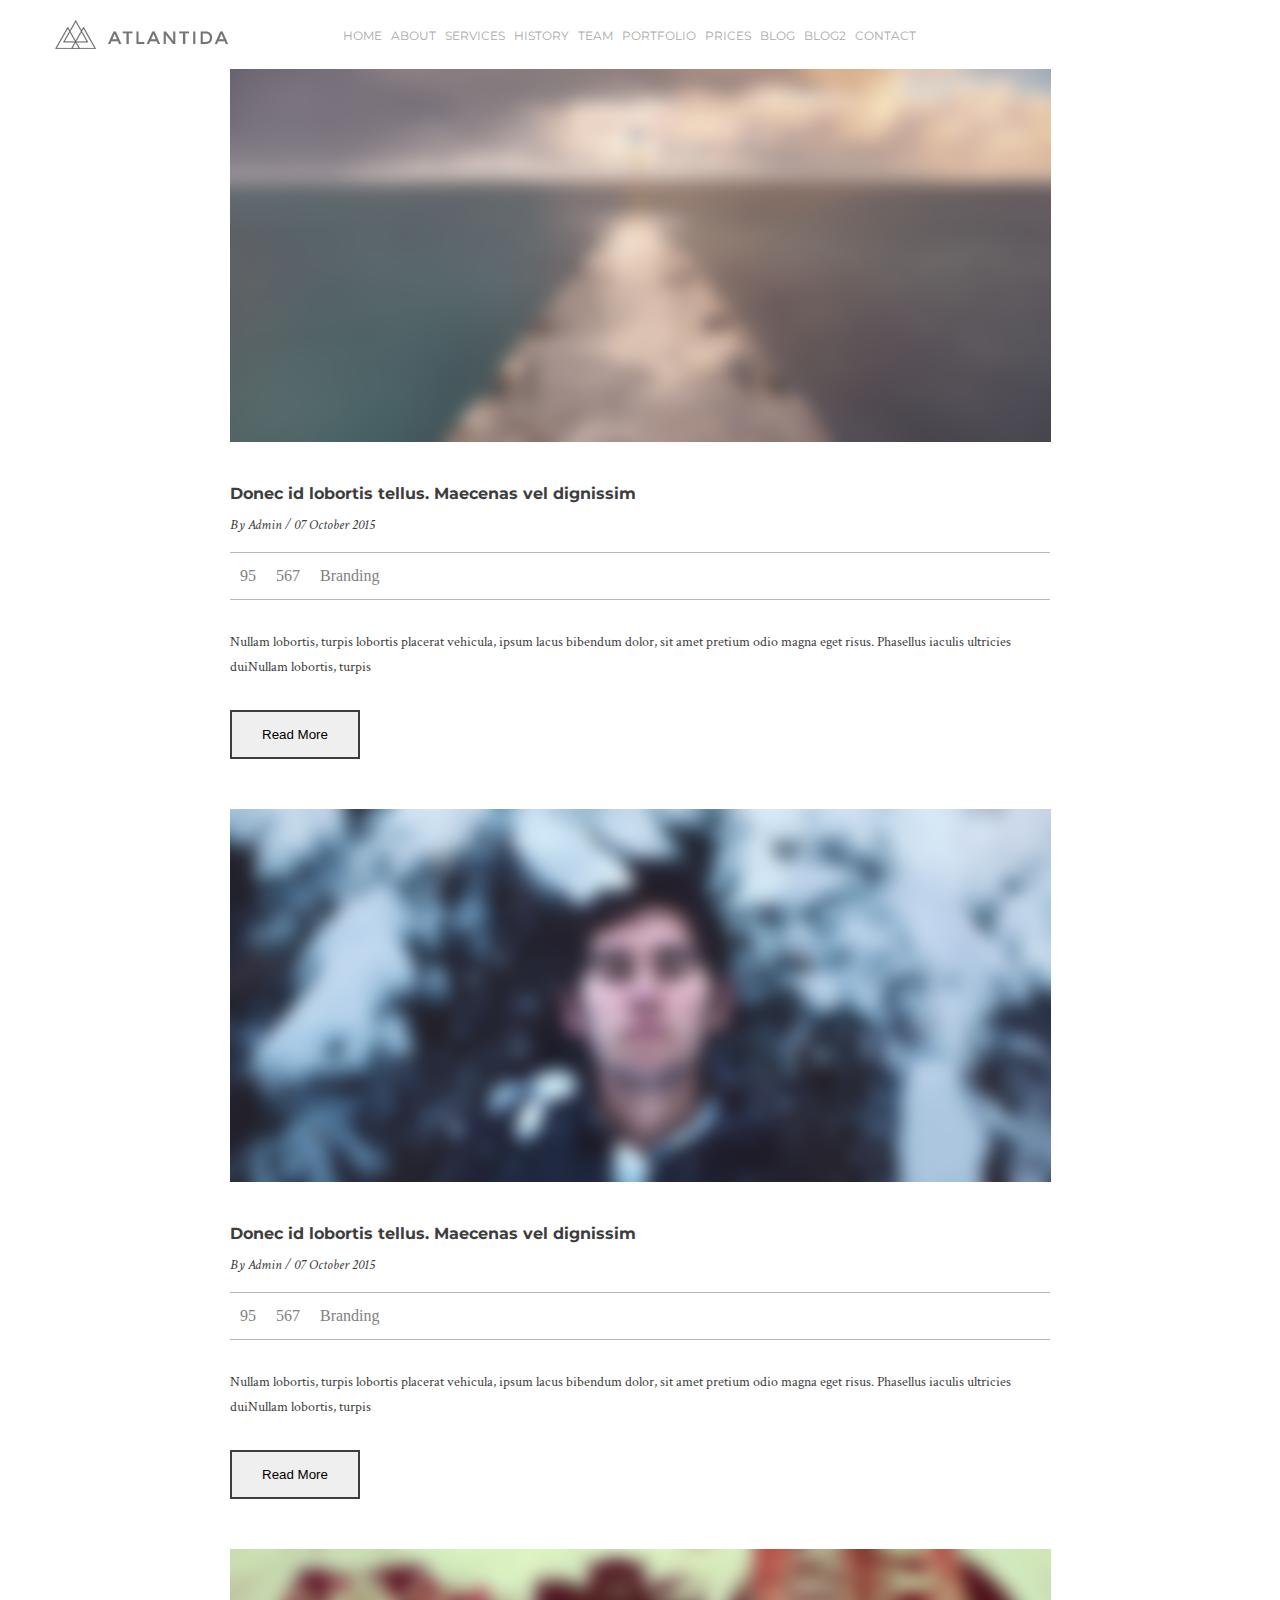
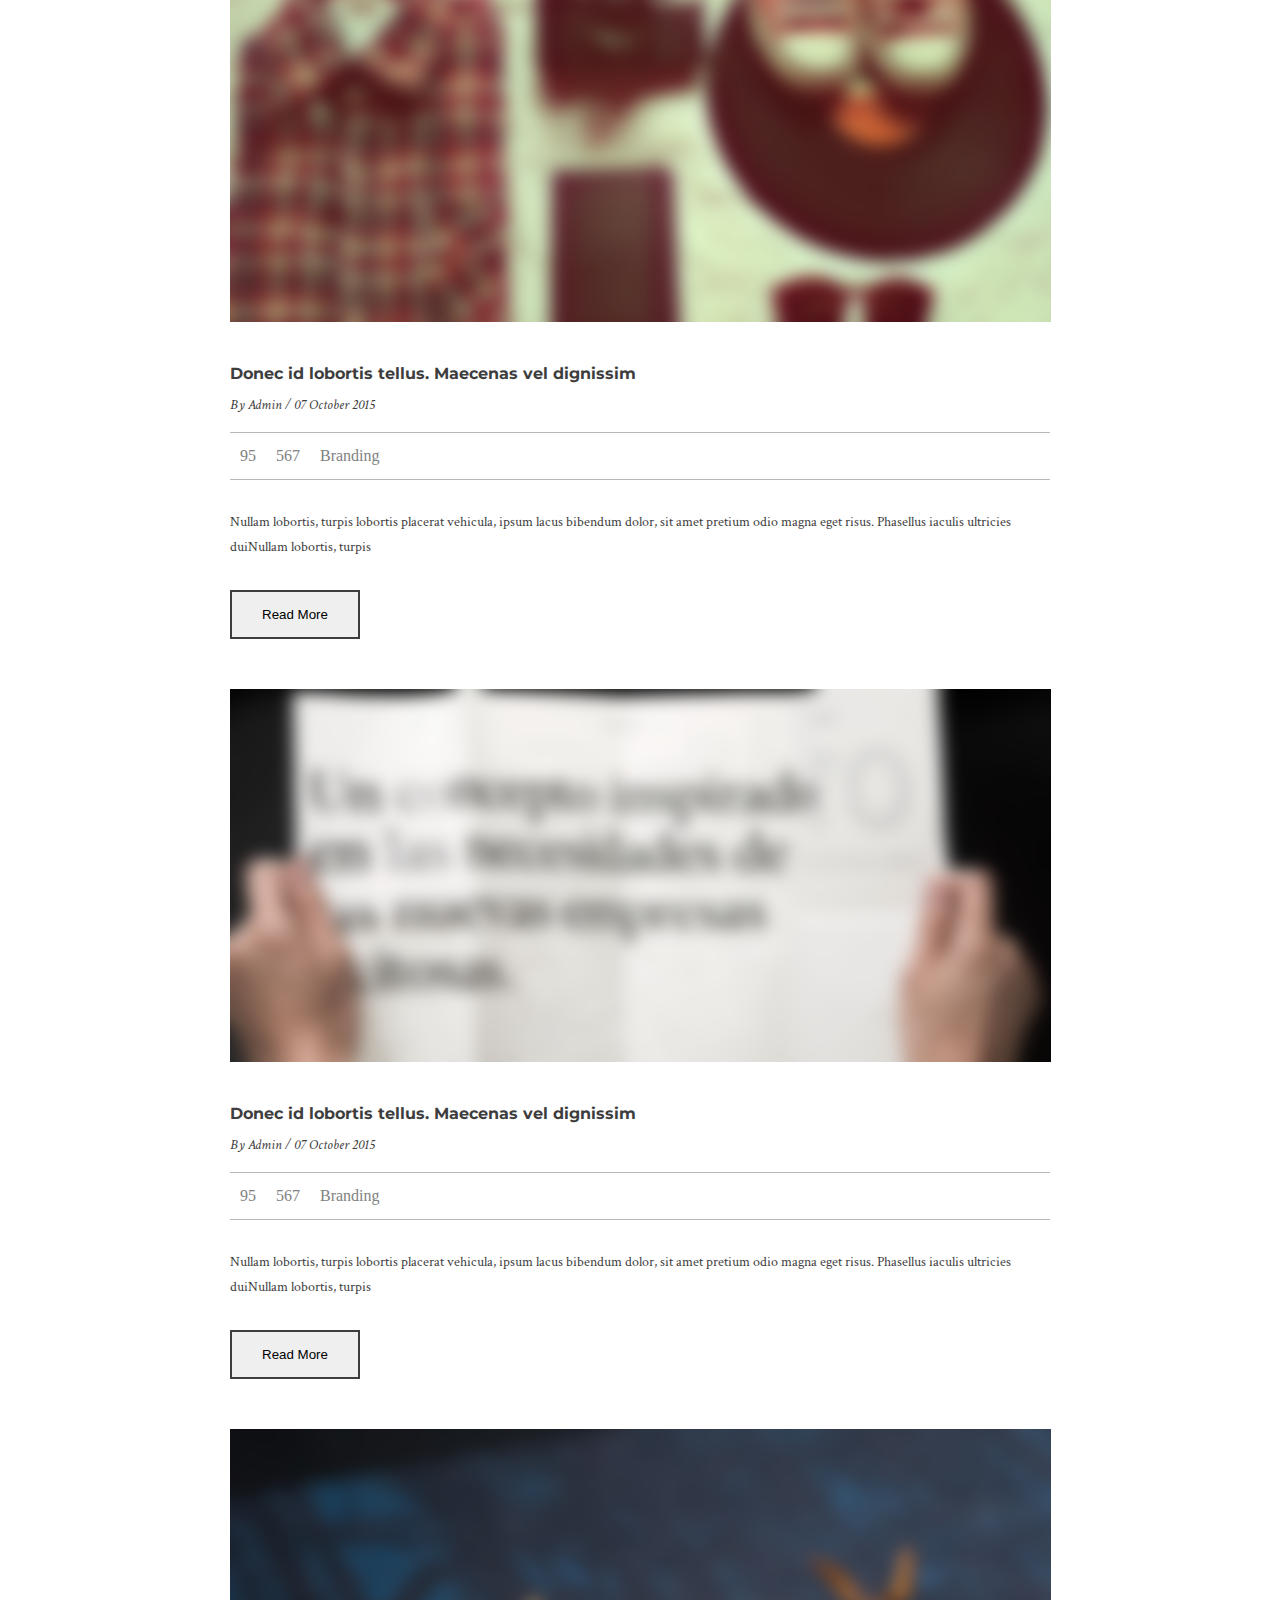
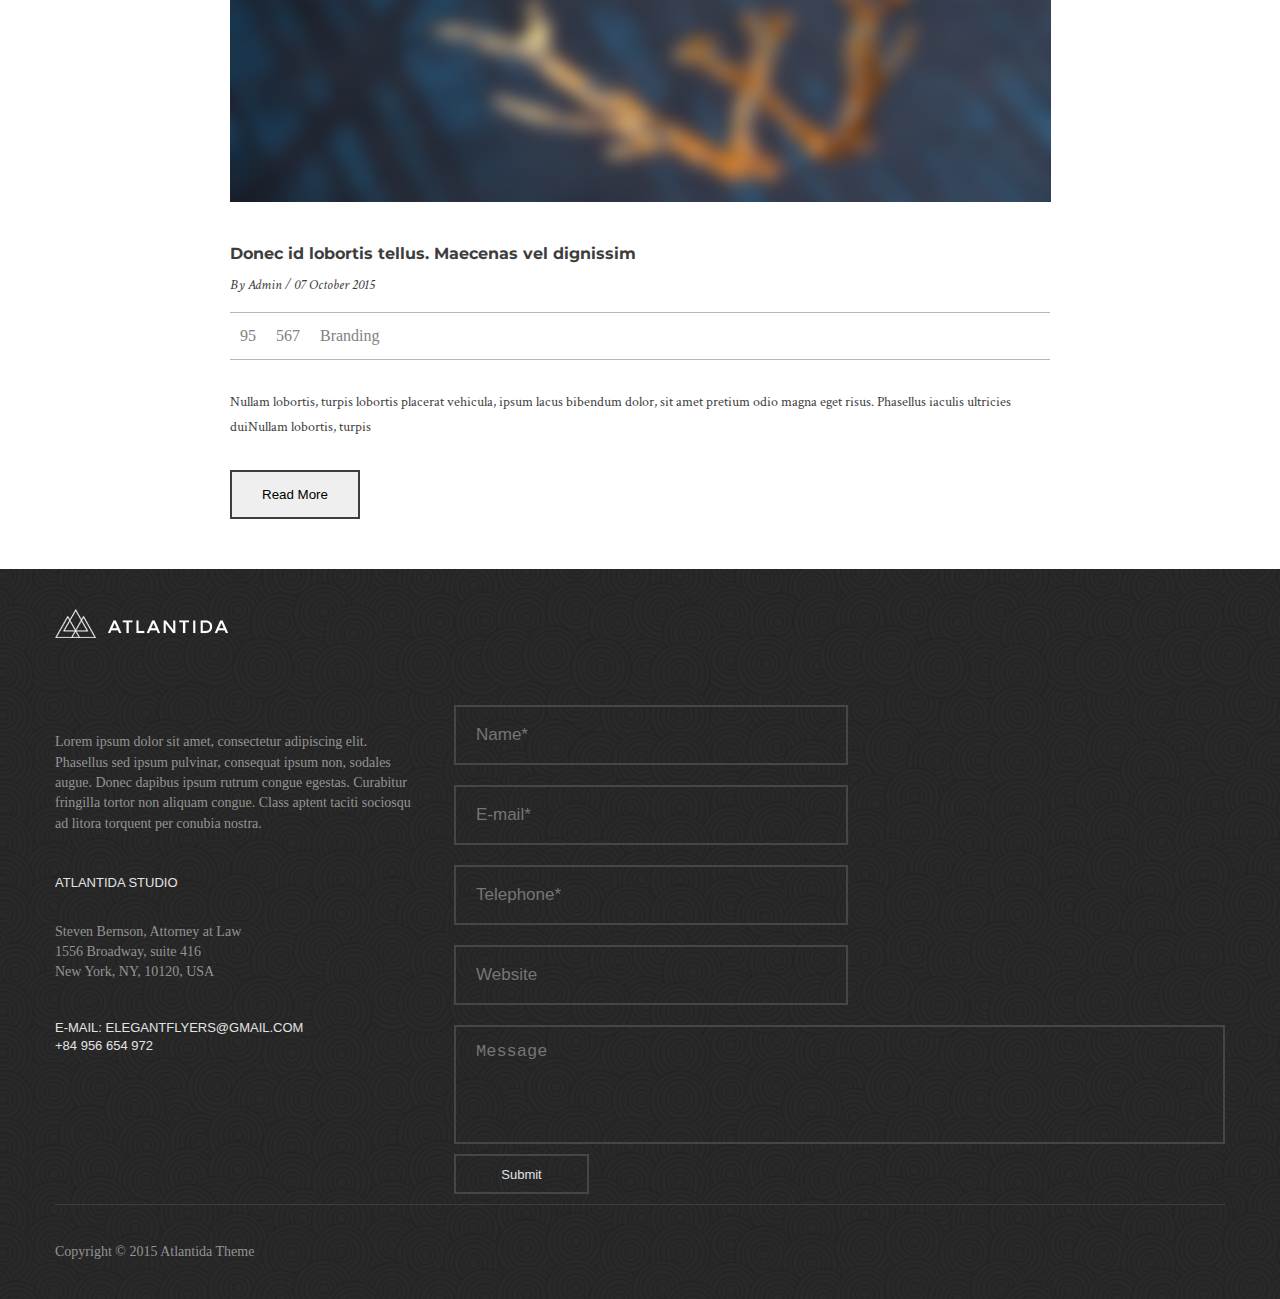
==== app/blog-with-sidebar.html @ 7fb784d9 "blog2 and blog3" ====
<!doctype html>
<html lang="en">
<head>
    <meta charset="UTF-8">
    <meta name="viewport"
          content="width=device-width, user-scalable=no, initial-scale=1.0, maximum-scale=1.0, minimum-scale=1.0">
    <meta http-equiv="X-UA-Compatible" content="ie=edge">
    <title>Blog With Sidebar</title>
    <link rel="stylesheet" href="https://use.fontawesome.com/releases/v5.6.1/css/all.css"
          integrity="sha384-gfdkjb5BdAXd+lj+gudLWI+BXq4IuLW5IT+brZEZsLFm++aCMlF1V92rMkPaX4PP" crossorigin="anonymous">
    <link href="https://fonts.googleapis.com/css?family=Montserrat:400,400i,700,700i" rel="stylesheet">
    <link href="https://fonts.googleapis.com/css?family=Charm:400,700" rel="stylesheet">
    <link href="https://fonts.googleapis.com/css?family=Crimson+Text:400,400i" rel="stylesheet">
    <link rel="stylesheet" href="css/reset.css">
    <link rel="stylesheet" href="css/style.css">
</head>
<body>

<header class="header" id="home">
    <div class="container">
        <div class="header__position">
            <img src="img/header/logo.png" alt="logo">
            <nav>
                <div class="navigation" id="myTopnav">
                    <a class="navigation-element" href="index.html#home">Home</a>
                    <a class="navigation-element" href="index.html#about">About</a>
                    <a class="navigation-element" href="index.html#services">SERVICES</a>
                    <a class="navigation-element" href="index.html#history">History</a>
                    <a class="navigation-element" href="index.html#team">Team</a>
                    <a class="navigation-element" href="index.html#portfolio">Portfolio</a>
                    <a class="navigation-element" href="index.html#prices">Prices</a>
                    <a class="navigation-element" href="blog.html">Blog</a>
                    <a class="navigation-element" href="blog-with-sidebar.html">Blog2</a>
                    <a class="navigation-element" href="index.html#contact">Contact</a>
                    <a href="#" id="menu" class="icon">&#9776;</a>
                </div>
            </nav>
            <a href="https://www.facebook.com/" class="header-icons fab fa-facebook"></a>
            <a href="https://twitter.com/?lang=uk" class="header-icons fab fa-twitter"></a>
            <a href="https://www.behance.net/" class="header-icons fab fa-behance"></a>
        </div>
    </div>
</header>

<main>
    <div class="container_for_blog-with-sidebar">
        <div class="posts_for_blog-with-sidebar">
            <div class="post__item__for__blog-with-sidebar">
                <img src="img/blogWithSidebar/Image1.png" alt="">
                <h3 class="posts__h3">
                    Donec id lobortis tellus.
                    Maecenas vel dignissim
                </h3>
                <p class="posts__date">
                    By Admin / 07 October 2015
                </p>
                <ul class="blog__post__active">
                    <li class="group__for__color">
                        <i class="icons__color far fa-comment-dots"></i>
                        <i class="post__number">95</i>
                    </li>
                    <li class="group__for__color">
                        <i class=" fa fa-eye"></i>
                        <i class="post__number">567</i>
                    </li>
                    <li class="group__for__color">
                        <i class="fa fa-briefcase"></i>
                        <i class="post__number">Branding</i>
                    </li>
                </ul>
                <p class="blog__paragraph">
                    Nullam lobortis, turpis lobortis placerat vehicula, ipsum lacus bibendum dolor, sit amet pretium
                    odio
                    magna eget risus. Phasellus iaculis ultricies duiNullam lobortis, turpis
                </p>
                <button class="blog__button">
                    Read More
                </button>
            </div>


            <div class="post__item__for__blog-with-sidebar">
                <img src="img/blogWithSidebar/Image2.png" alt="">
                <h3 class="posts__h3">
                    Donec id lobortis tellus.
                    Maecenas vel dignissim
                </h3>
                <p class="posts__date">
                    By Admin / 07 October 2015
                </p>
                <ul class="blog__post__active">
                    <li class="group__for__color">
                        <i class="icons__color far fa-comment-dots"></i>
                        <i class="post__number">95</i>
                    </li>
                    <li class="group__for__color">
                        <i class=" fa fa-eye"></i>
                        <i class="post__number">567</i>
                    </li>
                    <li class="group__for__color">
                        <i class="fa fa-briefcase"></i>
                        <i class="post__number">Branding</i>
                    </li>
                </ul>
                <p class="blog__paragraph">
                    Nullam lobortis, turpis lobortis placerat vehicula, ipsum lacus bibendum dolor, sit amet pretium
                    odio
                    magna eget risus. Phasellus iaculis ultricies duiNullam lobortis, turpis
                </p>
                <button class="blog__button">
                    Read More
                </button>
            </div>


            <div class="post__item__for__blog-with-sidebar">
                <img src="img/blogWithSidebar/Image3.png" alt="">
                <h3 class="posts__h3">
                    Donec id lobortis tellus.
                    Maecenas vel dignissim
                </h3>
                <p class="posts__date">
                    By Admin / 07 October 2015
                </p>
                <ul class="blog__post__active">
                    <li class="group__for__color">
                        <i class="icons__color far fa-comment-dots"></i>
                        <i class="post__number">95</i>
                    </li>
                    <li class="group__for__color">
                        <i class=" fa fa-eye"></i>
                        <i class="post__number">567</i>
                    </li>
                    <li class="group__for__color">
                        <i class="fa fa-briefcase"></i>
                        <i class="post__number">Branding</i>
                    </li>
                </ul>
                <p class="blog__paragraph">
                    Nullam lobortis, turpis lobortis placerat vehicula, ipsum lacus bibendum dolor, sit amet pretium
                    odio
                    magna eget risus. Phasellus iaculis ultricies duiNullam lobortis, turpis
                </p>
                <button class="blog__button">
                    Read More
                </button>
            </div>


            <div class="post__item__for__blog-with-sidebar">
                <img src="img/blogWithSidebar/Image4.png" alt="">
                <h3 class="posts__h3">
                    Donec id lobortis tellus.
                    Maecenas vel dignissim
                </h3>
                <p class="posts__date">
                    By Admin / 07 October 2015
                </p>
                <ul class="blog__post__active">
                    <li class="group__for__color">
                        <i class="icons__color far fa-comment-dots"></i>
                        <i class="post__number">95</i>
                    </li>
                    <li class="group__for__color">
                        <i class=" fa fa-eye"></i>
                        <i class="post__number">567</i>
                    </li>
                    <li class="group__for__color">
                        <i class="fa fa-briefcase"></i>
                        <i class="post__number">Branding</i>
                    </li>
                </ul>
                <p class="blog__paragraph">
                    Nullam lobortis, turpis lobortis placerat vehicula, ipsum lacus bibendum dolor, sit amet pretium
                    odio
                    magna eget risus. Phasellus iaculis ultricies duiNullam lobortis, turpis
                </p>
                <button class="blog__button">
                    Read More
                </button>
            </div>


            <div class="post__item__for__blog-with-sidebar">
                <img src="img/blogWithSidebar/Image5.png" alt="">
                <h3 class="posts__h3">
                    Donec id lobortis tellus.
                    Maecenas vel dignissim
                </h3>
                <p class="posts__date">
                    By Admin / 07 October 2015
                </p>
                <ul class="blog__post__active">
                    <li class="group__for__color">
                        <i class="icons__color far fa-comment-dots"></i>
                        <i class="post__number">95</i>
                    </li>
                    <li class="group__for__color">
                        <i class=" fa fa-eye"></i>
                        <i class="post__number">567</i>
                    </li>
                    <li class="group__for__color">
                        <i class="fa fa-briefcase"></i>
                        <i class="post__number">Branding</i>
                    </li>
                </ul>
                <p class="blog__paragraph">
                    Nullam lobortis, turpis lobortis placerat vehicula, ipsum lacus bibendum dolor, sit amet pretium
                    odio
                    magna eget risus. Phasellus iaculis ultricies duiNullam lobortis, turpis
                </p>
                <button class="blog__button">
                    Read More
                </button>
            </div>
        </div>
    </div>
</main>


<section class="contacts-section__wrapper" id="contact">
    <div class="container contacts-section__logo-container">
        <img src="img/footer/logo.png" alt="logo">
    </div>
    <div class="container contacts-section__main-center-wrapper">
        <div class="contacts-section__text-wrapper">
            <p class="contacts-section__top-text-paragraph">
                Lorem ipsum dolor sit amet, consectetur adipiscing elit. Phasellus sed ipsum
                pulvinar, consequat ipsum non, sodales augue. Donec dapibus ipsum rutrum
                congue egestas. Curabitur fringilla tortor non aliquam congue. Class aptent
                taciti sociosqu ad litora torquent per conubia nostra.
            </p>
            <h3 class="contacts-section__text-headline">
                ATLANTIDA STUDIO
            </h3>
            <address>
                <ul>
                    <li>
                        Steven Bernson, Attorney at Law
                    </li>
                    <li>
                        1556 Broadway, suite 416
                    </li>
                    <li>
                        New York, NY, 10120, USA
                    </li>
                </ul>
            </address>
            <p class="contacts-section__bottom-text-paragraph">
                E-mail: elegantflyers@gmail.com
            </p>
            <p class="contacts-section__bottom-text-paragraph">
                +84 956 654 972
            </p>
            <div class="header__navigation__item__social contacts-section__social-block">
                <a href="https://www.facebook.com/" class="header-icons fab fa-facebook"></a>
                <a href="https://twitter.com/?lang=uk" class="header-icons fab fa-twitter"></a>
                <a href="https://www.behance.net/" class="header-icons fab fa-behance"></a>
            </div>
        </div>
        <form class="contacts-section__form">
            <label for="name" hidden="hidden">name</label>
            <input type="text" id="name" name="name" class="form__input__text" placeholder="Name*">
            <label for="email" hidden="hidden">email</label>
            <input type="text" id="email" name="email" class="form__input__text" placeholder="E-mail*">
            <label for="number" hidden="hidden">number</label>
            <input type="tel" id="number" name="number" class="form__input__text" placeholder="Telephone*">
            <label for="website" hidden="hidden">website</label>
            <input type="text" id="website" name="website" class="form__input__text" placeholder="Website">
            <textarea name="message" id="message" class="form__input__text form__input__textarea"
                      placeholder="Message"></textarea>
            <input type="submit" class="form__input__submit" name="submit" value="Submit">
        </form>
    </div>
    <footer class="container footer">
        <p>
            Copyright © 2015 Atlantida Theme
        </p>
    </footer>
</section>


</body>
</html>
---- app/css/style.css ----
.container {
  max-width: 1170px;
  margin: 0 auto;
  align-items: center; }

.h2-in-page {
  padding-top: 60px;
  padding-bottom: 15px;
  font-family: "Charm", cursive;
  font-size: 30px;
  font-weight: 400;
  text-transform: uppercase; }

.line-under-text {
  padding-bottom: 30px; }

.header {
  padding-top: 20px;
  padding-bottom: 20px; }

.header__position {
  display: flex;
  flex-direction: row;
  align-items: center; }

.icon {
  display: none; }

@media screen and (max-width: 830px) {
  .navigation .navigation-element {
    display: none; }
  .navigation .icon {
    float: left;
    display: block;
    padding-left: 140px;
    font-size: 25px;
    align-items: center; }
  nav {
    width: 100%; }
  .navigation .responsive {
    position: relative;
    top: 50px;
    left: -200px; }
  .navigation .responsive .icon {
    position: absolute;
    top: 0;
    right: -200px; }
  .navigation .responsive .navigation-element {
    float: none;
    display: block;
    text-align: left; } }

.navigation {
  padding-left: 110px;
  padding-right: 250px; }

.navigation-element {
  padding-left: 5px;
  text-decoration: none;
  color: #aaaaaa;
  font-family: Montserrat, sans-serif;
  font-size: 12px;
  font-weight: 400;
  text-transform: uppercase; }
  .navigation-element:hover {
    color: #424244; }

.header-icons {
  padding-left: 5px;
  text-decoration: none;
  color: #aaaaaa; }
  .header-icons:hover {
    color: #0000FF; }

@media (max-width: 650px) {
  .line {
    max-width: 400px; }
  .slider-h1 {
    font-size: 30px; } }

@media (max-width: 1150px) {
  .navigation {
    padding-right: 200px; } }

@media (max-width: 1103px) {
  .navigation {
    padding-right: 150px; } }

@media (max-width: 1050px) {
  .navigation {
    padding-left: 80px;
    padding-right: 50px; } }

.slider {
  background: #e3e3e3 url("../img/slider/Image.png") no-repeat center;
  background-size: cover;
  min-height: 600px; }

.text-slider {
  padding-top: 200px;
  display: flex;
  flex-direction: column;
  align-content: center;
  align-items: center;
  text-align: center; }

.slider-paragraph {
  padding-bottom: 20px;
  color: #ffffff;
  font-family: "Crimson Text - Roman", sans-serif;
  font-size: 14px;
  font-weight: 400;
  letter-spacing: 1.4px; }

.slider-h1 {
  position: absolute;
  padding-top: 55px;
  font-family: "Charm", cursive;
  font-size: 60px;
  color: #ffffff;
  font-weight: 400;
  text-transform: uppercase;
  letter-spacing: 1px; }

.line {
  padding-bottom: 30px; }

.slider-button-a {
  max-width: 150px;
  flex-direction: column;
  padding: 15px 25px;
  text-decoration: none;
  color: #ffffff;
  font-size: 15px;
  font-weight: 400;
  letter-spacing: 1.5px;
  text-transform: uppercase;
  border: 2px solid #f2f2f2;
  border-radius: 3px;
  transition: 0.7s; }
  .slider-button-a:hover {
    background-color: #d8d8d8;
    color: #454545; }

.arrow {
  position: absolute;
  padding-top: 213px; }

.about {
  background-color: #e3e3e3; }

.about1 {
  display: flex;
  flex-direction: column;
  text-align: center;
  padding-top: 40px; }

.about-text {
  background-color: #ffffff;
  max-width: 1170px; }

.about-paragraph {
  text-align: left;
  padding-left: 70px;
  padding-right: 70px;
  padding-bottom: 75px;
  line-height: 25px; }

.about-buttons {
  margin-bottom: 50px;
  padding-bottom: 105px; }

.btn1 {
  text-decoration: none;
  padding: 15px 25px;
  color: #cecece;
  font-size: 13px;
  font-family: Montserrat, sans-serif;
  font-weight: 400;
  background-color: #3e3d3d;
  border: 2px solid #3e3d3d;
  transition: 0.7s; }
  .btn1:hover {
    background-color: #fff;
    color: #3e3d3d; }

.btn2 {
  margin-left: 5px;
  background-color: #3e3d3d;
  color: #cecece;
  padding: 15px 35px;
  transition: 0.7s; }
  .btn2:hover {
    background-color: #fff;
    color: #3e3d3d; }

.about2 {
  display: flex;
  padding-top: 40px;
  padding-bottom: 60px;
  text-align: center;
  justify-content: space-around; }

.about2__elements {
  flex-direction: column;
  padding-right: 100px;
  text-align: center;
  border-right: 1px solid #b0b0b0;
  color: #3e3d3d;
  font-family: Montserrat, sans-serif; }

.about2__elements__icons {
  padding-bottom: 20px;
  font-size: 35px; }

.about2__elements__paragraph {
  max-width: 75px;
  padding-bottom: 30px;
  font-size: 13px;
  font-weight: 400;
  text-transform: uppercase; }

.about2__elements__numbers {
  font-size: 45px;
  font-weight: 400; }

@media (max-width: 1050px) {
  .about2 {
    flex-wrap: wrap; } }

.services {
  background: #ededed url("../img/services/Background.png") no-repeat center;
  color: #cfcfcf;
  background-size: cover; }

.services__text {
  text-align: center; }

.services__paragraph {
  text-align: center; }

.services__block2 {
  display: flex;
  text-align: center;
  padding-bottom: 85px;
  font-family: Montserrat, sans-serif; }

.block2__elements {
  text-align: center;
  padding: 30px;
  margin-right: 20px;
  border: 2px solid #898989;
  color: #d8d8d8; }

.block2__paragraph1 {
  padding-top: 50px;
  padding-bottom: 30px;
  color: #d8d8d8;
  font-size: 13px;
  font-weight: 400;
  text-transform: uppercase; }

.block2__paragraph2 {
  font-size: 14px;
  font-weight: 400;
  line-height: 20px; }

@media (max-width: 1170px) {
  .services__block2 {
    flex-wrap: wrap;
    padding-left: 30px; }
  .block2__elements {
    margin-bottom: 15px; } }

.history {
  background-color: #ededed; }

.history__text {
  text-align: center; }

.timeline__year {
  text-align: center;
  border: 2px solid #3e3d3d;
  border-radius: 100%;
  margin: 0 auto;
  width: 100%;
  max-width: 70px;
  height: 70px;
  display: flex;
  justify-content: center;
  align-items: center;
  color: #3e3d3d;
  font-family: 'Montserrat-Regular', sans-serif;
  font-size: 13px;
  font-weight: 600; }

.timeline {
  position: relative; }

.timeline:after {
  content: "";
  position: absolute;
  width: 2px;
  background: #3e3d3d;
  top: 0;
  bottom: 0;
  left: 50%;
  margin-left: 5px; }

.container__timeline {
  width: 50%;
  padding: 10px 25px;
  /*10 25 were*/
  position: relative; }

.content:hover {
  background-color: #3e3d3d;
  color: #e4e4e4;
  transition: 0.3s; }

.container__timeline:after {
  content: '';
  position: absolute;
  width: 10px;
  height: 10px;
  border-radius: 50%;
  background: #3e3d3d;
  right: 39px;
  z-index: 9;
  top: 15px; }

.content {
  background: transparent;
  max-width: 480px;
  padding: 20px 30px;
  border: 1px solid #3e3d3d; }

.history__content__h4 {
  font-family: Montserrat, sans-serif;
  font-size: 13px;
  font-weight: 400;
  line-height: 18px;
  text-transform: uppercase; }

.history__content__date {
  padding-top: 10px;
  font-family: Montserrat,sans-serif;
  font-size: 11px;
  font-weight: 400;
  line-height: 18px; }

.history__content__paragraph {
  padding-top: 30px;
  font-family: "Charm",cursive;
  font-size: 14px;
  font-weight: 400;
  line-height: 20.31px; }

.left {
  left: 0; }

.right {
  left: 50%; }

.right:after {
  left: 0; }

.left:before {
  content: '';
  position: absolute;
  width: 0;
  height: 0;
  border: 10px solid transparent;
  border-left-color: #3e3d3d;
  right: 50px;
  top: 10px; }

.right:before {
  content: '';
  position: absolute;
  width: 0;
  height: 0;
  border: 10px solid transparent;
  border-right-color: #3e3d3d;
  left: 5px;
  top: 10px; }

.history__light {
  padding-left: 564px;
  padding-bottom: 80px; }

@media (max-width: 1170px) {
  .timeline:after {
    left: 20px; }
  .container__timeline:after {
    left: 20px; }
  .container__timeline {
    width: 100%;
    padding-left: 70px;
    padding-right: 20px; }
  .right {
    left: 0; }
  .left:before, .right:before {
    left: 50px;
    border: 10px solid transparent;
    border-right-color: #3e3d3d; }
  .timeline__year {
    margin: 0; }
  .history__light {
    padding: 0 0 80px 0; } }

.team {
  background: #ededed url("../img/team/Image.png") no-repeat center;
  background-size: cover; }

.team__photos {
  text-align: center;
  display: flex;
  justify-content: center;
  padding-bottom: 70px; }

.team__photos__element {
  padding-right: 30px; }

@media (max-width: 940px) {
  .team__photos {
    flex-wrap: wrap; } }

.portfolio__buttons {
  display: flex;
  justify-content: center;
  padding-bottom: 65px; }

.container2 {
  max-width: 1600px;
  display: flex;
  flex-direction: row;
  padding: 0;
  max-height: 790px;
  background: #000; }

.portfolio__btn {
  margin-right: 5px;
  border: 2px solid #3e3d3d;
  font-size: 11px;
  font-weight: 400;
  text-transform: uppercase;
  font-family: Montserrat, sans-serif;
  transition: 0.7s; }
  .portfolio__btn:hover {
    background: #3e3d3d;
    color: #ffffff; }

.b_all {
  padding: 10px 20px; }

.b_website {
  padding: 10px 20px; }

.b_broshures {
  padding: 10px 30px; }

.b_logos {
  padding: 10px 20px; }

.photo1__size {
  max-height: 417px;
  min-width: 400px; }

.photo3__size {
  max-height: 305px;
  min-width: 400px; }

.photo5__size {
  max-height: 230px;
  min-width: 400px; }

@media (max-width: 1500px) {
  .container2 {
    display: flex;
    flex-direction: column;
    background: #fff;
    padding-bottom: 300px; }
  .block1__photo,
  .block2__photo,
  .block3__photo,
  .block4__photo {
    display: flex;
    flex-direction: column;
    align-items: center;
    padding-bottom: 150px; }
  .photo1__size,
  .photo3__size,
  .photo5__size,
  .photo8, .photo6 {
    display: none; }
  .portfolio__buttons {
    display: none; } }

.prices__container {
  background-color: #e3e3e3;
  padding: 0 10px 90px; }

.prices__item {
  margin: 5px;
  max-width: 380px;
  display: -webkit-box;
  display: -ms-flexbox;
  display: flex;
  flex-direction: column;
  padding: 45px 65px 55px;
  background-color: #fff;
  text-align: center; }

.homepage__prices__item__wrapper {
  display: -webkit-box;
  display: -ms-flexbox;
  display: flex;
  flex-flow: row wrap;
  justify-content: center; }

.homepage__prices__item__headline {
  color: #3e3d3d;
  font-family: 'Montserrat-Regular', sans-serif;
  font-size: 13px;
  font-weight: 400;
  text-transform: uppercase; }

.homepage__prices__item__divider__wrapper {
  width: 100%;
  display: -webkit-box;
  display: -ms-flexbox;
  display: flex;
  flex-direction: row;
  align-items: center;
  margin: 25px auto; }

.homepage__prices__item__divider {
  width: 39%;
  border-top: 1px solid #504f4f; }

.homepage__prices__item__divider__icon {
  display: -webkit-box;
  display: -ms-flexbox;
  display: flex;
  justify-content: center;
  align-items: center;
  height: 50px;
  width: 50px;
  border: 2px solid #504f4f;
  border-radius: 100%;
  font-size: 20px; }

.homepage__prices__item__price {
  position: relative;
  margin-bottom: 30px;
  color: #3e3d3d;
  font-family: 'Montserrat-Bold', sans-serif;
  font-size: 70px;
  font-weight: 700; }

.homepage__prices__item__price sup {
  position: absolute;
  left: 7%;
  color: #3e3d3d;
  font-family: 'Montserrat-Bold', sans-serif;
  font-size: 28px;
  font-weight: 400;
  vertical-align: super; }

.homepage__prices__item__price__list {
  margin-bottom: 50px;
  list-style: none;
  color: #3e3d3d;
  font-family: 'CrimsonText-Italic', serif;
  font-size: 16px;
  line-height: 30px;
  font-style: italic; }

.homepage__prices__item__button {
  display: flex;
  justify-content: center;
  align-items: center;
  margin: auto auto 0;
  justify-self: flex-end;
  text-decoration: none;
  padding: 0;
  width: 100%;
  max-width: 140px;
  min-height: 40px;
  color: #3e3d3d;
  border: 2px solid #3e3d3d;
  transition: 0.3s; }

.homepage__prices__item__button:hover {
  background-color: #3e3d3d;
  color: #fff; }

@media only screen and (min-width: 400px) {
  .homepage__prices__item__price sup {
    left: 15%; } }

.homepage__looking__wrapper {
  background-color: #2d2d2f; }

.homepage__looking__container {
  display: flex;
  flex-flow: row wrap;
  align-items: center;
  padding: 35px 10px; }

.homepage__looking__container img {
  margin: auto; }

.homepage__looking__text__wrapper {
  max-width: 630px;
  margin: 20px;
  text-align: center; }

.homepage__looking__text__headline {
  color: #d8d8d8;
  font-family: 'Montserrat-Bold', sans-serif;
  font-size: 16px;
  font-weight: 400; }

.homepage__looking__text__paragraph {
  color: #888888;
  font-family: 'CrimsonText-Italic', serif;
  font-size: 16px;
  line-height: 20px; }

.homepage__looking__button {
  display: flex;
  justify-content: center;
  align-items: center;
  width: 100%;
  max-width: 135px;
  min-height: 40px;
  padding: 0;
  margin: 0 auto;
  border: 2px solid #fff;
  transition: 0.3s; }

.homepage__looking__button {
  text-decoration: none;
  color: #e3e3e3;
  font-family: Montserrat, sans-serif;
  font-size: 13px;
  font-weight: 400; }
  .homepage__looking__button:hover {
    background-color: #fff;
    color: #3e3d3d; }

@media only screen and (min-width: 815px) {
  .homepage__looking__container img {
    margin: 0 20px 0 0; }
  .homepage__looking__text__wrapper {
    text-align: left; } }

.blog__content {
  display: flex;
  flex-flow: row wrap;
  justify-content: center;
  background-color: #232325; }

.blog-section__items__image-wrapper {
  overflow: hidden;
  display: flex;
  justify-content: center;
  align-items: center; }

.blog-section__items__image-wrapper img {
  width: 100%; }

.blog-section__items__text-wrapper {
  padding: 37px; }

.blog-section__items__text-date a {
  color: #e3e3e3;
  font-family: 'CrimsonText-Italic', serif;
  font-size: 12px;
  line-height: 18px; }

.blog-section__items__text-divider {
  max-width: 50%;
  margin: 11px 0 20px;
  border-top: 1px solid #454545;
  transition: 0.3s; }

.blog-section__items__text-headline {
  margin-bottom: 35px; }

.blog-section__items__text-headline a {
  color: #e3e3e3;
  font-family: 'Montserrat-Regular', sans-serif;
  font-size: 13px;
  font-weight: 400;
  line-height: 18px;
  text-transform: uppercase; }

.blog-section__items__text-paragraph a {
  color: #949494;
  font-family: 'CrimsonText-Roman', serif;
  font-size: 14px;
  font-weight: 400;
  line-height: 20.31px; }

.blog-section__item {
  width: 100%;
  background-color: #232325;
  transition: 0.3s; }

.blog-section__item:hover {
  background-color: #424244; }

.blog-section__item:hover .blog-section__items__text-divider {
  border-top: 1px solid #565656; }

@media only screen and (min-width: 600px) {
  .blog-section__item {
    width: 50%; } }

@media only screen and (min-width: 990px) {
  .blog-section__item {
    width: 33.3%; } }

@media only screen and (min-width: 1430px) {
  .blog-section__item {
    width: 25%; } }

.clients__logo {
  display: flex;
  justify-content: space-around;
  padding-bottom: 130px; }

a {
  text-decoration: none; }

.testimonials {
  background: url("../img/testimonials/Background_Image.png") no-repeat center;
  background-size: cover; }

.testimonials__photo__people {
  display: flex;
  justify-content: center;
  margin: 0 auto;
  padding-top: 80px;
  padding-bottom: 55px; }

.testimonials__quotes {
  color: #efefef;
  font-family: "Crimson Text", cursive;
  font-size: 73px;
  font-style: italic; }

.testimonials__text {
  text-align: center;
  color: #efefef;
  font-family: "Crimson Text", cursive;
  font-size: 20px;
  font-style: italic;
  line-height: 24px; }

.testimonials__name__people {
  padding-top: 70px;
  text-align: center;
  color: #e3e3e3;
  font-family: Montserrat, sans-serif;
  font-size: 13px;
  font-weight: 400;
  line-height: 18px;
  text-transform: uppercase; }

.testimonials__posad__people {
  text-align: center;
  padding-bottom: 130px;
  padding-top: 20px;
  color: #efefef;
  font-family: "Crimson Text", cursive;
  font-size: 14px;
  font-style: italic; }

@media (max-width: 1350px) {
  .maps {
    display: none; } }

.contacts-section__wrapper {
  background: url("../img/footer/Background.png") no-repeat center;
  background-size: cover;
  padding: 0px 10px; }
  .contacts-section__wrapper address {
    margin-bottom: 36px; }
    .contacts-section__wrapper address ul {
      list-style: none;
      color: #949494;
      font-family: 'CrimsonText-Roman', serif;
      font-size: 14px;
      font-weight: 400;
      line-height: 20.31px; }

.contacts-section__logo-container {
  padding: 40px 0;
  display: flex;
  flex-direction: row;
  align-items: center;
  color: #ffffff;
  font-family: 'Montserrat-Regular', sans-serif;
  font-size: 18px;
  font-weight: 400;
  text-transform: uppercase; }

.contacts-section__main-center-wrapper {
  padding: 0;
  display: flex;
  flex-flow: row wrap; }

.contacts-section__text-wrapper {
  margin: 17px 17px 0 0;
  width: 100%;
  max-width: 365px; }

.contacts-section__top-text-paragraph {
  color: #949494;
  font-family: 'CrimsonText-Roman', serif;
  font-size: 14px;
  font-weight: 400;
  line-height: 20.31px; }

.contacts-section__bottom-text-paragraph {
  color: #e3e3e3;
  font-family: 'Montserrat-Regular', sans-serif;
  font-size: 13px;
  font-weight: 400;
  line-height: 18px;
  text-transform: uppercase; }

.contacts-section__text-headline {
  margin: 40px 0 30px;
  color: #e3e3e3;
  font-family: 'Montserrat-Regular', sans-serif;
  font-size: 13px;
  font-weight: 400;
  line-height: 18px;
  text-transform: uppercase; }

.contacts-section__form {
  margin: 0 0 30px 0;
  flex-grow: 1;
  display: flex;
  flex-flow: row wrap;
  align-content: flex-start;
  justify-content: space-between; }

.contacts-section__social-block {
  margin: 36px 0 60px;
  justify-content: flex-start; }

.form__input__text {
  width: 100%;
  height: 56px;
  padding: 0 0 0 20px;
  margin: 10px 0;
  background: transparent;
  border: 2px solid #464646;
  outline: none;
  color: white;
  font-size: 17px; }

.form__input__textarea {
  max-width: 100%;
  resize: none;
  padding-top: 15px;
  min-height: 100px; }

.form__input__submit {
  width: 100%;
  max-width: 135px;
  min-height: 40px;
  border: 2px solid #464646;
  color: #e3e3e3;
  font-family: 'Montserrat-Regular', sans-serif;
  font-size: 13px;
  font-weight: 400;
  background: transparent;
  outline: none;
  cursor: pointer;
  transition: 0.3s; }
  .form__input__submit:hover {
    background-color: #464646; }

.footer {
  border-top: 1px solid #3e3e3e;
  padding: 40px 0;
  color: #949494;
  font-family: 'CrimsonText-Italic', serif;
  font-size: 14px; }

@media only screen and (min-width: 680px) {
  .contacts-section__main-center-wrapper {
    flex-wrap: nowrap; }
  .contacts-section__form {
    margin: 17px 0 10px 17px; } }

@media only screen and (min-width: 1170px) {
  .form__input__text {
    max-width: 370px; }
  .form__input__textarea {
    max-width: 100%; } }

.top_section {
  background: url("../img/blog_topSection/Image.png") no-repeat center;
  background-size: cover; }

.text__top_section {
  text-align: center; }

.blog__top-section__h1 {
  padding-top: 110px;
  padding-bottom: 20px;
  color: #ffffff;
  font-family: Charm, cursive;
  font-size: 36px;
  font-weight: 400;
  text-transform: uppercase; }

.blog__in__home {
  padding-top: 30px;
  padding-bottom: 120px;
  display: flex;
  justify-content: center; }
  .blog__in__home li {
    padding-right: 10px;
    color: #ffffff;
    font-family: "Crimson Text", sans-serif;
    font-size: 14px;
    font-weight: 400; }
    .blog__in__home li li:hover {
      color: #292929; }
    .blog__in__home li a {
      text-decoration: none;
      color: #ffffff;
      font-family: "Crimson Text", sans-serif;
      font-size: 14px;
      font-weight: 400; }

.posts {
  padding-top: 85px;
  display: flex;
  flex-wrap: wrap;
  justify-content: space-between; }

.post__item {
  max-width: 370px;
  padding-bottom: 30px; }

.posts__h3 {
  padding-top: 40px;
  padding-bottom: 15px;
  color: #3e3d3d;
  font-family: Montserrat, sans-serif;
  font-size: 16px;
  font-weight: 700;
  line-height: 18px; }

.posts__date {
  padding-bottom: 20px;
  color: #3e3d3d;
  font-family: "Crimson Text", cursive;
  font-size: 14px;
  font-style: italic; }

.group__for__color {
  padding: 15px 0;
  color: #818181; }

.blog__post__active {
  display: flex;
  border-top: 1px solid #b7b7b7;
  border-bottom: 1px solid #b7b7b7; }

.post__number {
  padding: 0 10px; }

.blog__paragraph {
  padding: 30px 0;
  color: #3e3d3d;
  font-family: "Crimson Text", sans-serif;
  font-size: 14px;
  font-weight: 400;
  line-height: 25px; }

.blog__button {
  padding: 15px 30px;
  border: 2px solid #3e3d3d; }
  .blog__button:hover {
    background-color: #424244;
    color: #fff;
    transition: 0.5s; }

.container_for_blog-with-sidebar {
  max-width: 820px;
  margin: 0 auto; }

.post__item__for__blog-with-sidebar {
  padding-bottom: 50px; }
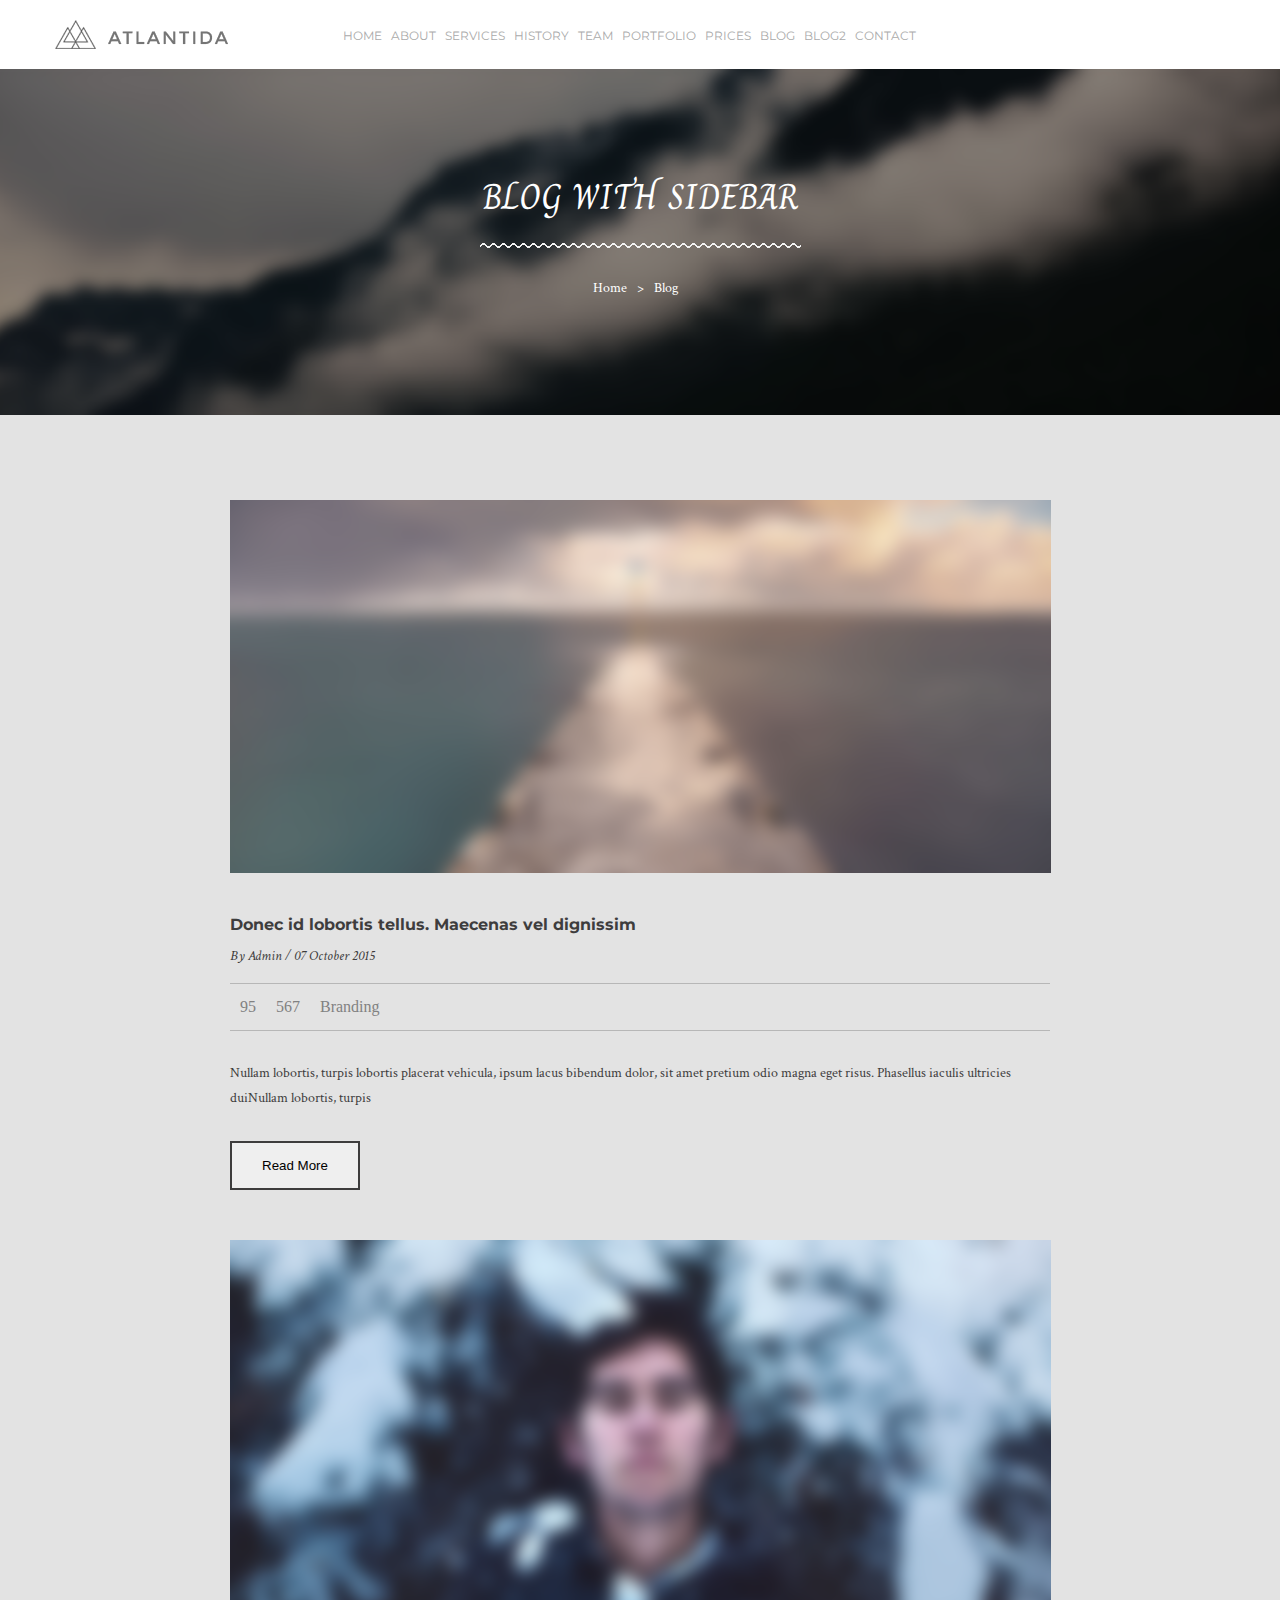
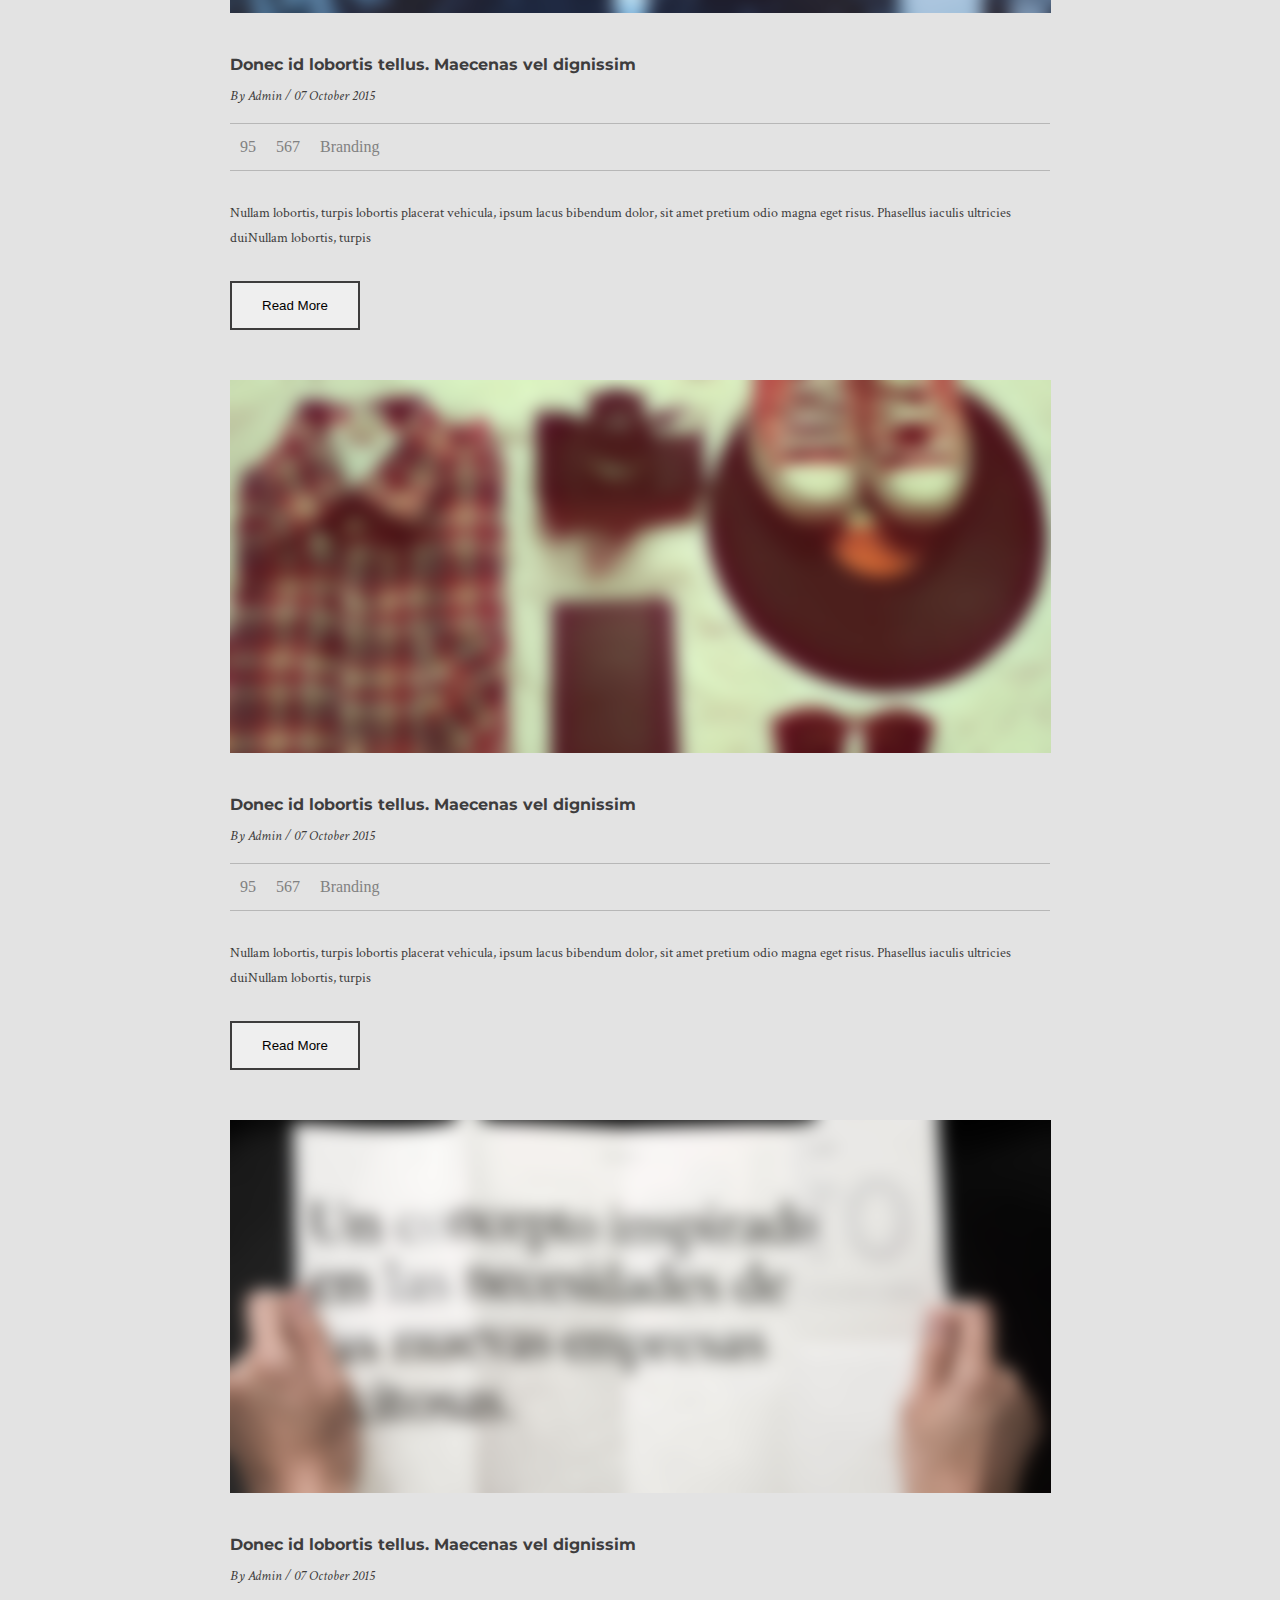
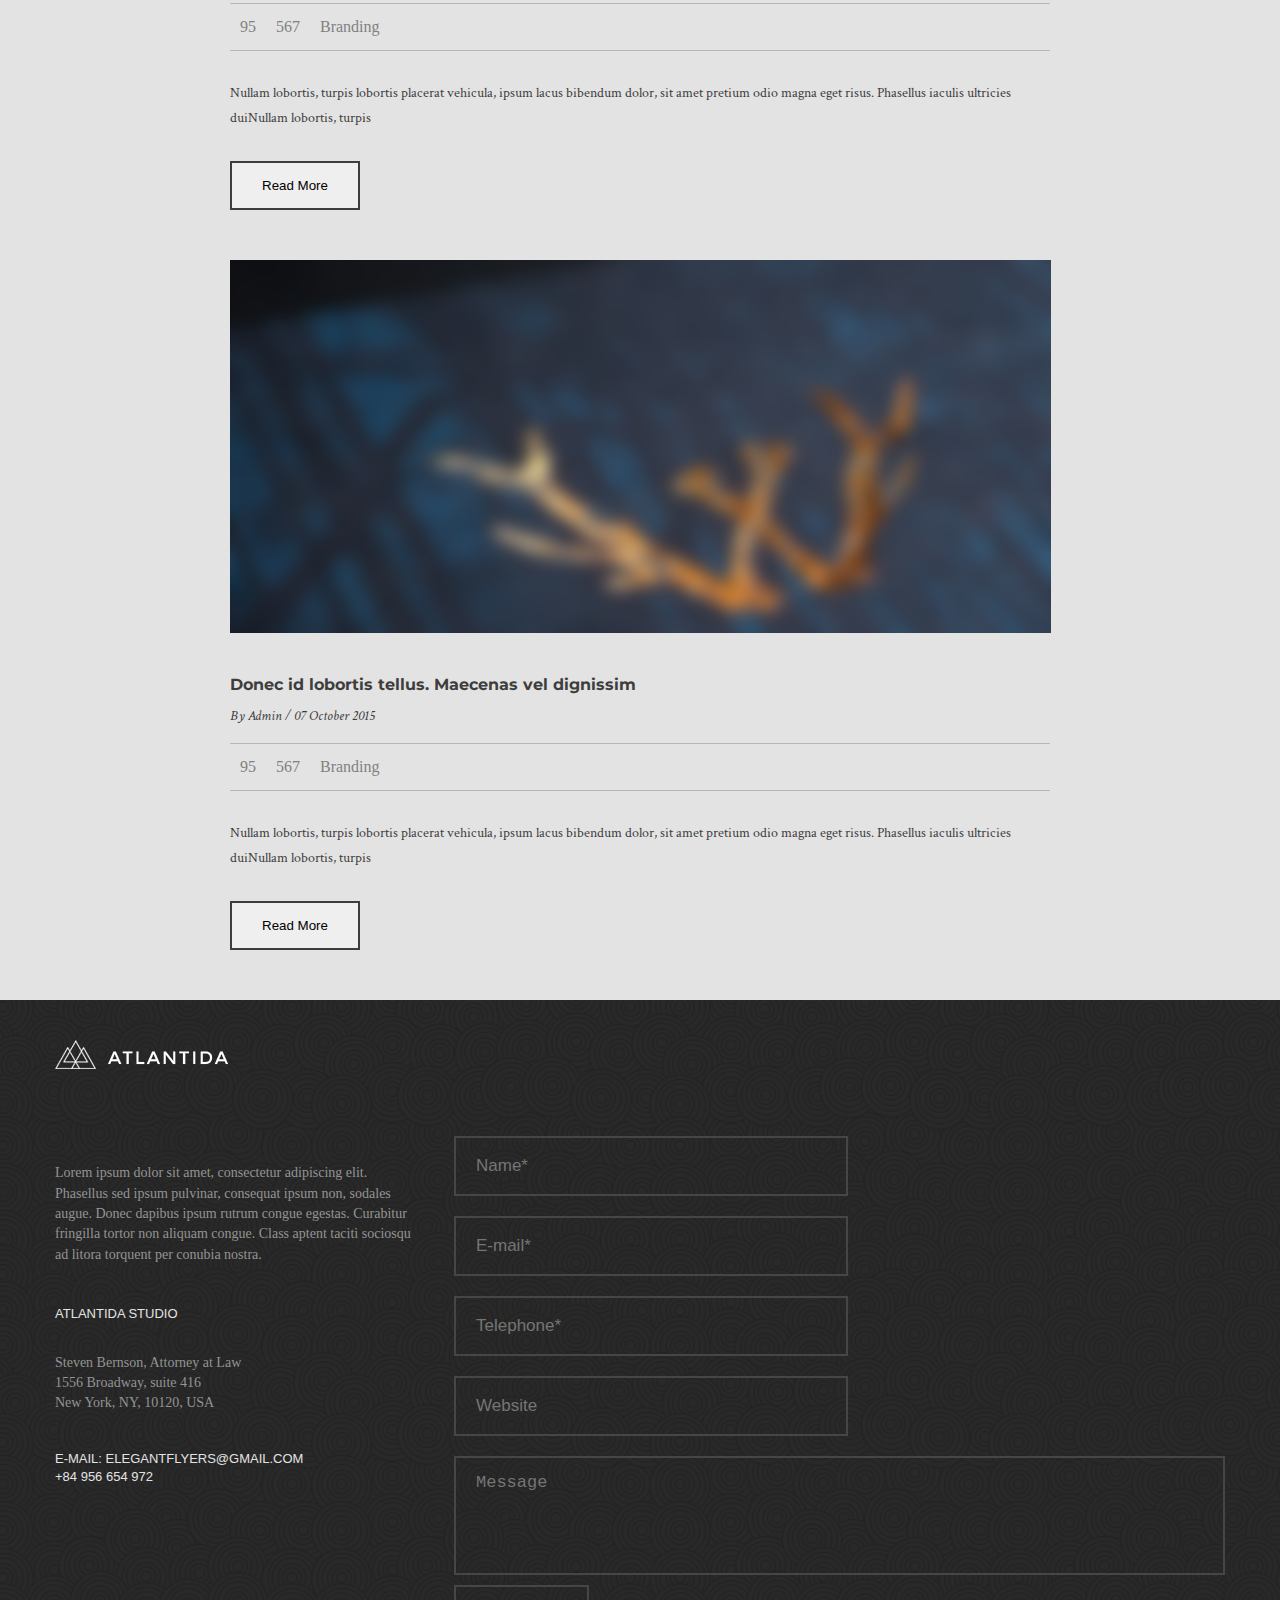
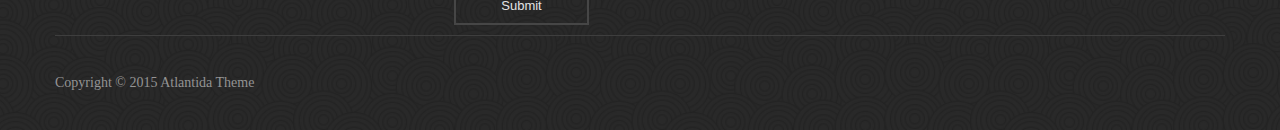
==== commit 5a351dd0: "blog3" ====
--- a/app/blog-with-sidebar.html
+++ b/app/blog-with-sidebar.html
@@ -42,7 +42,26 @@
     </div>
 </header>
 
-<main>
+<section class="blog2">
+    <div class="container">
+        <div class="text__top_section">
+            <h1 class="blog__top-section__h1">
+                BLOG WITH SIDEBAR
+            </h1>
+            <img src="img/blog_topSection/Line_.png" alt="line">
+            <nav>
+                <ul class="blog__in__home">
+                    <li><a href="index.html#home">Home</a></li>
+                    <li> ></li>
+                    <li><a href="blog.html">Blog</a></li>
+                </ul>
+            </nav>
+        </div>
+    </div>
+</section>
+
+
+<main class="blog2__main">
     <div class="container_for_blog-with-sidebar">
         <div class="posts_for_blog-with-sidebar">
             <div class="post__item__for__blog-with-sidebar">
--- a/app/css/style.css
+++ b/app/css/style.css
@@ -907,6 +907,9 @@
   .form__input__textarea {
     max-width: 100%; } }
 
+.blog1__background {
+  background-color: #e3e3e3; }
+
 .top_section {
   background: url("../img/blog_topSection/Image.png") no-repeat center;
   background-size: cover; }
@@ -997,9 +1000,18 @@
     color: #fff;
     transition: 0.5s; }
 
+.blog2 {
+  background: url("../img/blogWithSidebar/background.png") no-repeat center;
+  background-size: cover; }
+
+.blog2__main {
+  background-color: #e3e3e3;
+  padding-top: 85px; }
+
 .container_for_blog-with-sidebar {
   max-width: 820px;
-  margin: 0 auto; }
+  margin: 0 auto;
+  background-color: #e3e3e3; }
 
 .post__item__for__blog-with-sidebar {
   padding-bottom: 50px; }
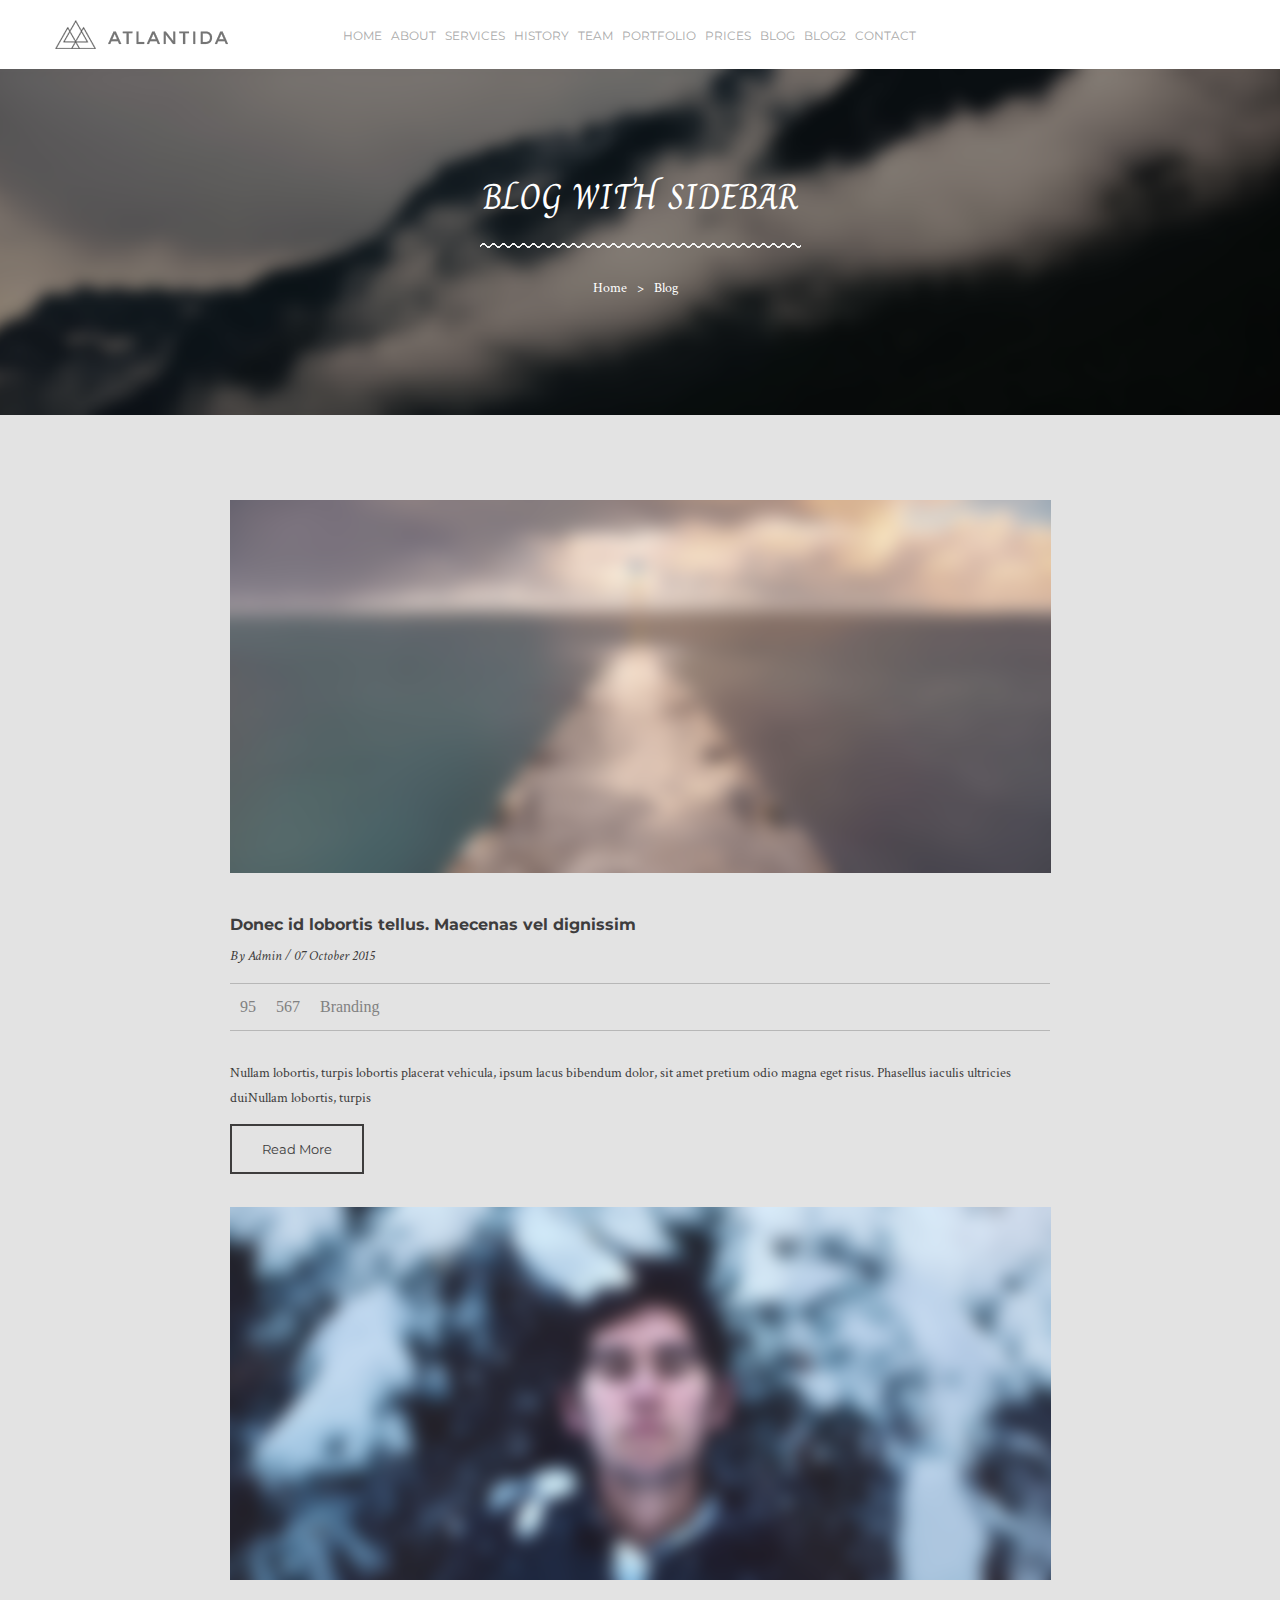
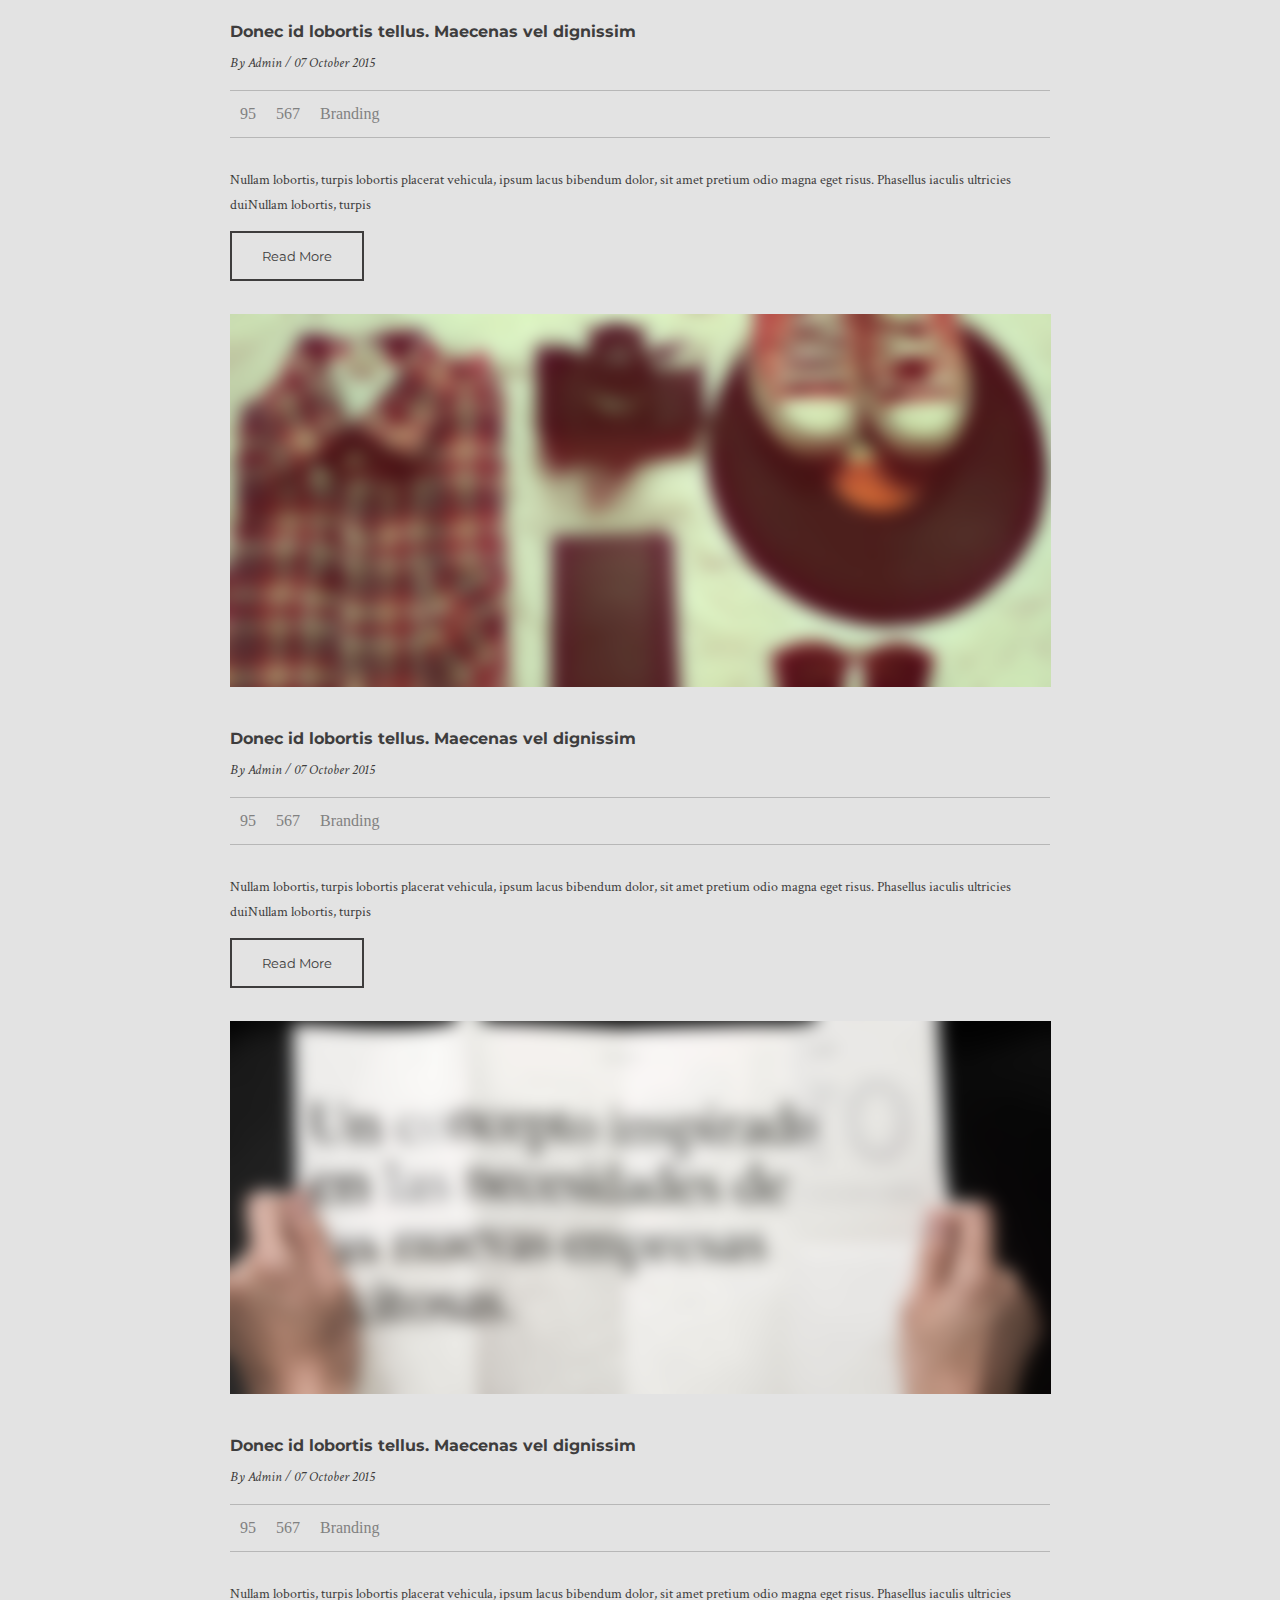
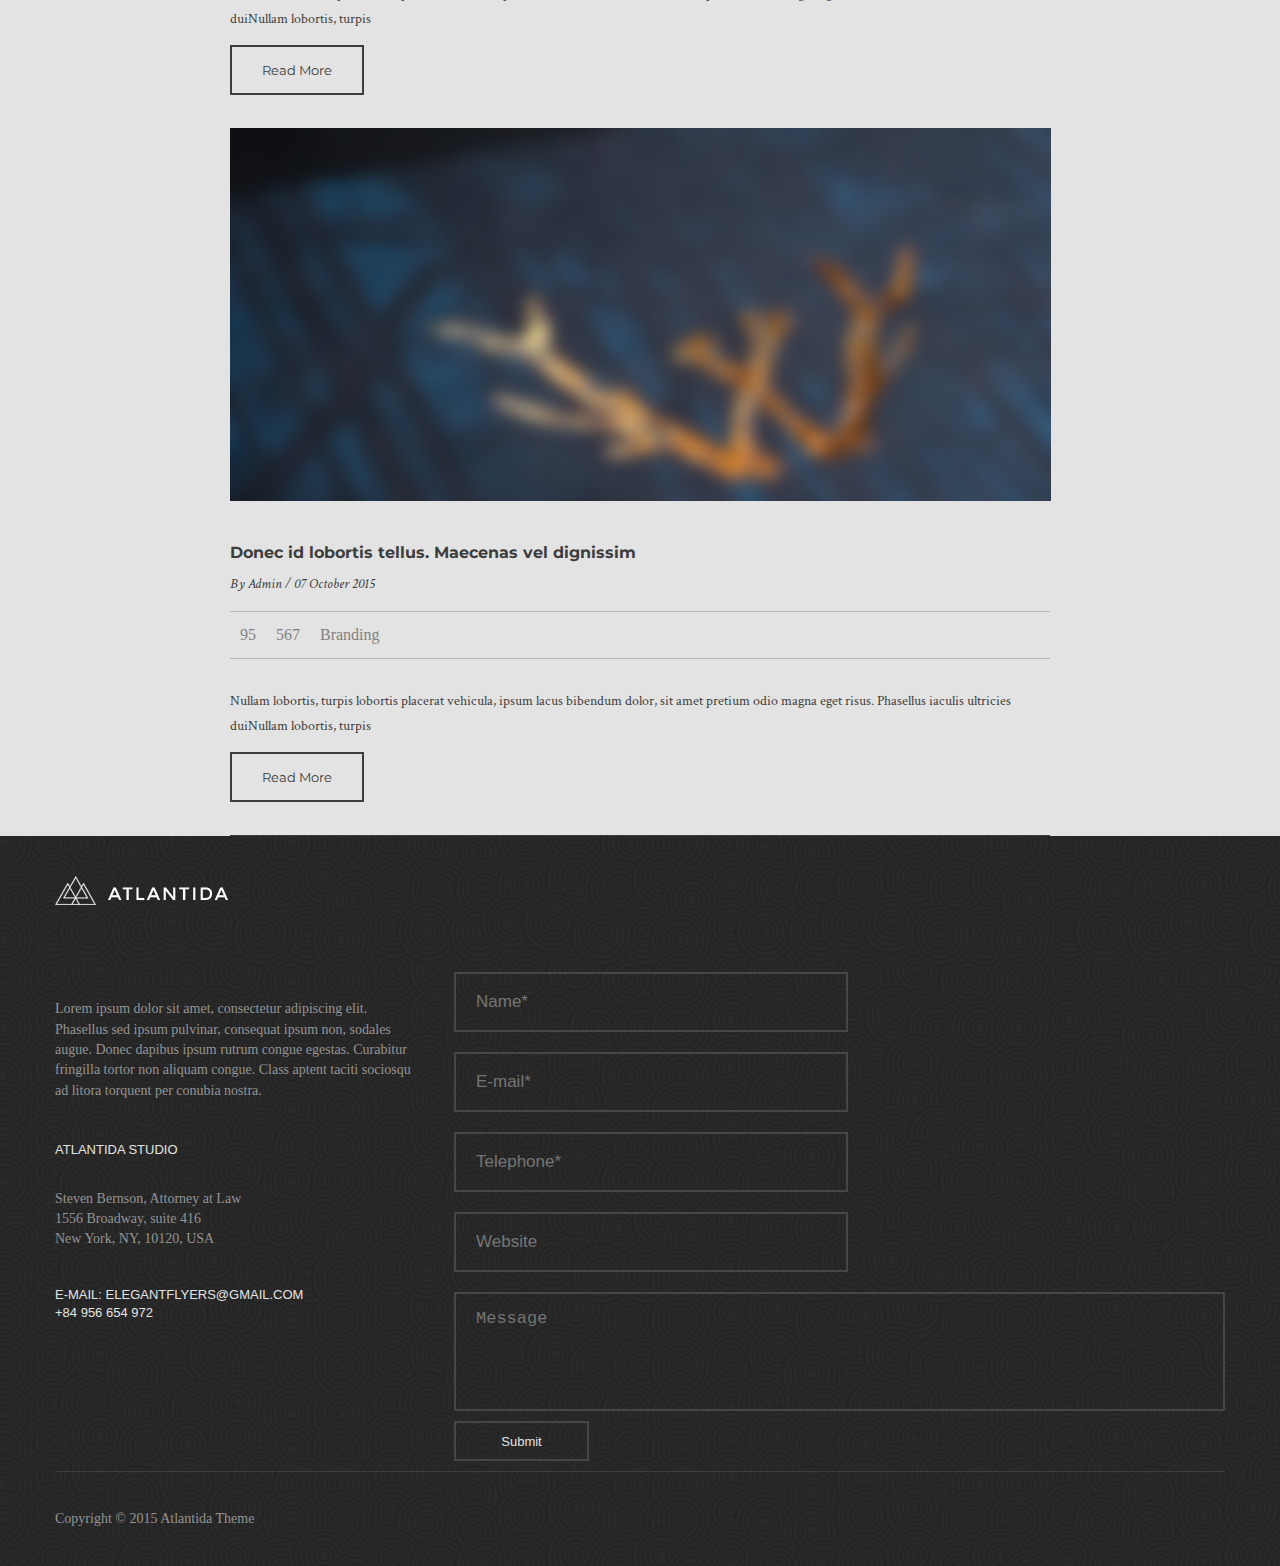
==== commit d4e1fe51: "blog3 and blog4" ====
--- a/app/blog-with-sidebar.html
+++ b/app/blog-with-sidebar.html
@@ -60,7 +60,7 @@
     </div>
 </section>
 
-
+<!--<div class="blog2__wrapper__for__main__and__aside">-->
 <main class="blog2__main">
     <div class="container_for_blog-with-sidebar">
         <div class="posts_for_blog-with-sidebar">
@@ -92,9 +92,9 @@
                     odio
                     magna eget risus. Phasellus iaculis ultricies duiNullam lobortis, turpis
                 </p>
-                <button class="blog__button">
-                    Read More
-                </button>
+                <a class="blog__button" href="post-with-sidebar.html">
+                    Read More
+                </a>
             </div>
 
 
@@ -126,9 +126,9 @@
                     odio
                     magna eget risus. Phasellus iaculis ultricies duiNullam lobortis, turpis
                 </p>
-                <button class="blog__button">
-                    Read More
-                </button>
+                <a class="blog__button" href="post-with-sidebar.html">
+                    Read More
+                </a>
             </div>
 
 
@@ -160,9 +160,9 @@
                     odio
                     magna eget risus. Phasellus iaculis ultricies duiNullam lobortis, turpis
                 </p>
-                <button class="blog__button">
-                    Read More
-                </button>
+                <a class="blog__button" href="post-with-sidebar.html">
+                    Read More
+                </a>
             </div>
 
 
@@ -194,9 +194,9 @@
                     odio
                     magna eget risus. Phasellus iaculis ultricies duiNullam lobortis, turpis
                 </p>
-                <button class="blog__button">
-                    Read More
-                </button>
+                <a class="blog__button" href="post-with-sidebar.html">
+                    Read More
+                </a>
             </div>
 
 
@@ -228,14 +228,37 @@
                     odio
                     magna eget risus. Phasellus iaculis ultricies duiNullam lobortis, turpis
                 </p>
-                <button class="blog__button">
-                    Read More
-                </button>
+                <a class="blog__button" href="post-with-sidebar.html">
+                    Read More
+                </a>
             </div>
         </div>
     </div>
 </main>
-
+<!--<aside class="blog2__aside">-->
+<!--<form class="sidebar__search-form">-->
+<!--<label for="search" hidden="hidden"></label>-->
+<!--<input type="search" id="search" class="sidebar__search-form__input-text" placeholder="Search">-->
+<!--<button type="submit" class="fa fa-search "></button>-->
+<!--</form>-->
+<!--<div class="blog2__latest__post">-->
+<!--<h2>-->
+<!--Latest POSTS-->
+<!--</h2>-->
+<!--<div class="latest__post__item">-->
+<!--<img src="img/blogWithSidebar/Image1-latest.png" alt="">-->
+<!--<div class="latest-post__text">-->
+<!--<h3>-->
+<!--sit amet pretium odio magna ege-->
+<!--</h3>-->
+<!--<p>-->
+<!--Nullam lobortis, turpis lobortis placerat vehicula, ipsum-->
+<!--</p>-->
+<!--</div>-->
+<!--</div>-->
+<!--</div>-->
+<!--</aside>-->
+<!--</div>-->
 
 <section class="contacts-section__wrapper" id="contact">
     <div class="container contacts-section__logo-container">
--- a/app/css/style.css
+++ b/app/css/style.css
@@ -993,6 +993,10 @@
   line-height: 25px; }
 
 .blog__button {
+  color: #3e3d3d;
+  font-family: Montserrat,sans-serif;
+  font-size: 13px;
+  font-weight: 400;
   padding: 15px 30px;
   border: 2px solid #3e3d3d; }
   .blog__button:hover {
@@ -1008,10 +1012,22 @@
   background-color: #e3e3e3;
   padding-top: 85px; }
 
+.blog2__aside {
+  float: right; }
+
 .container_for_blog-with-sidebar {
   max-width: 820px;
   margin: 0 auto;
-  background-color: #e3e3e3; }
+  background-color: #e3e3e3;
+  border-bottom: 1px solid #3e3d3d; }
 
 .post__item__for__blog-with-sidebar {
   padding-bottom: 50px; }
+
+.latest__post__item {
+  display: flex;
+  flex-direction: row; }
+
+.post__with__sidebar {
+  background: url("../img/postWithSidebar/background.png") no-repeat center;
+  background-size: cover; }
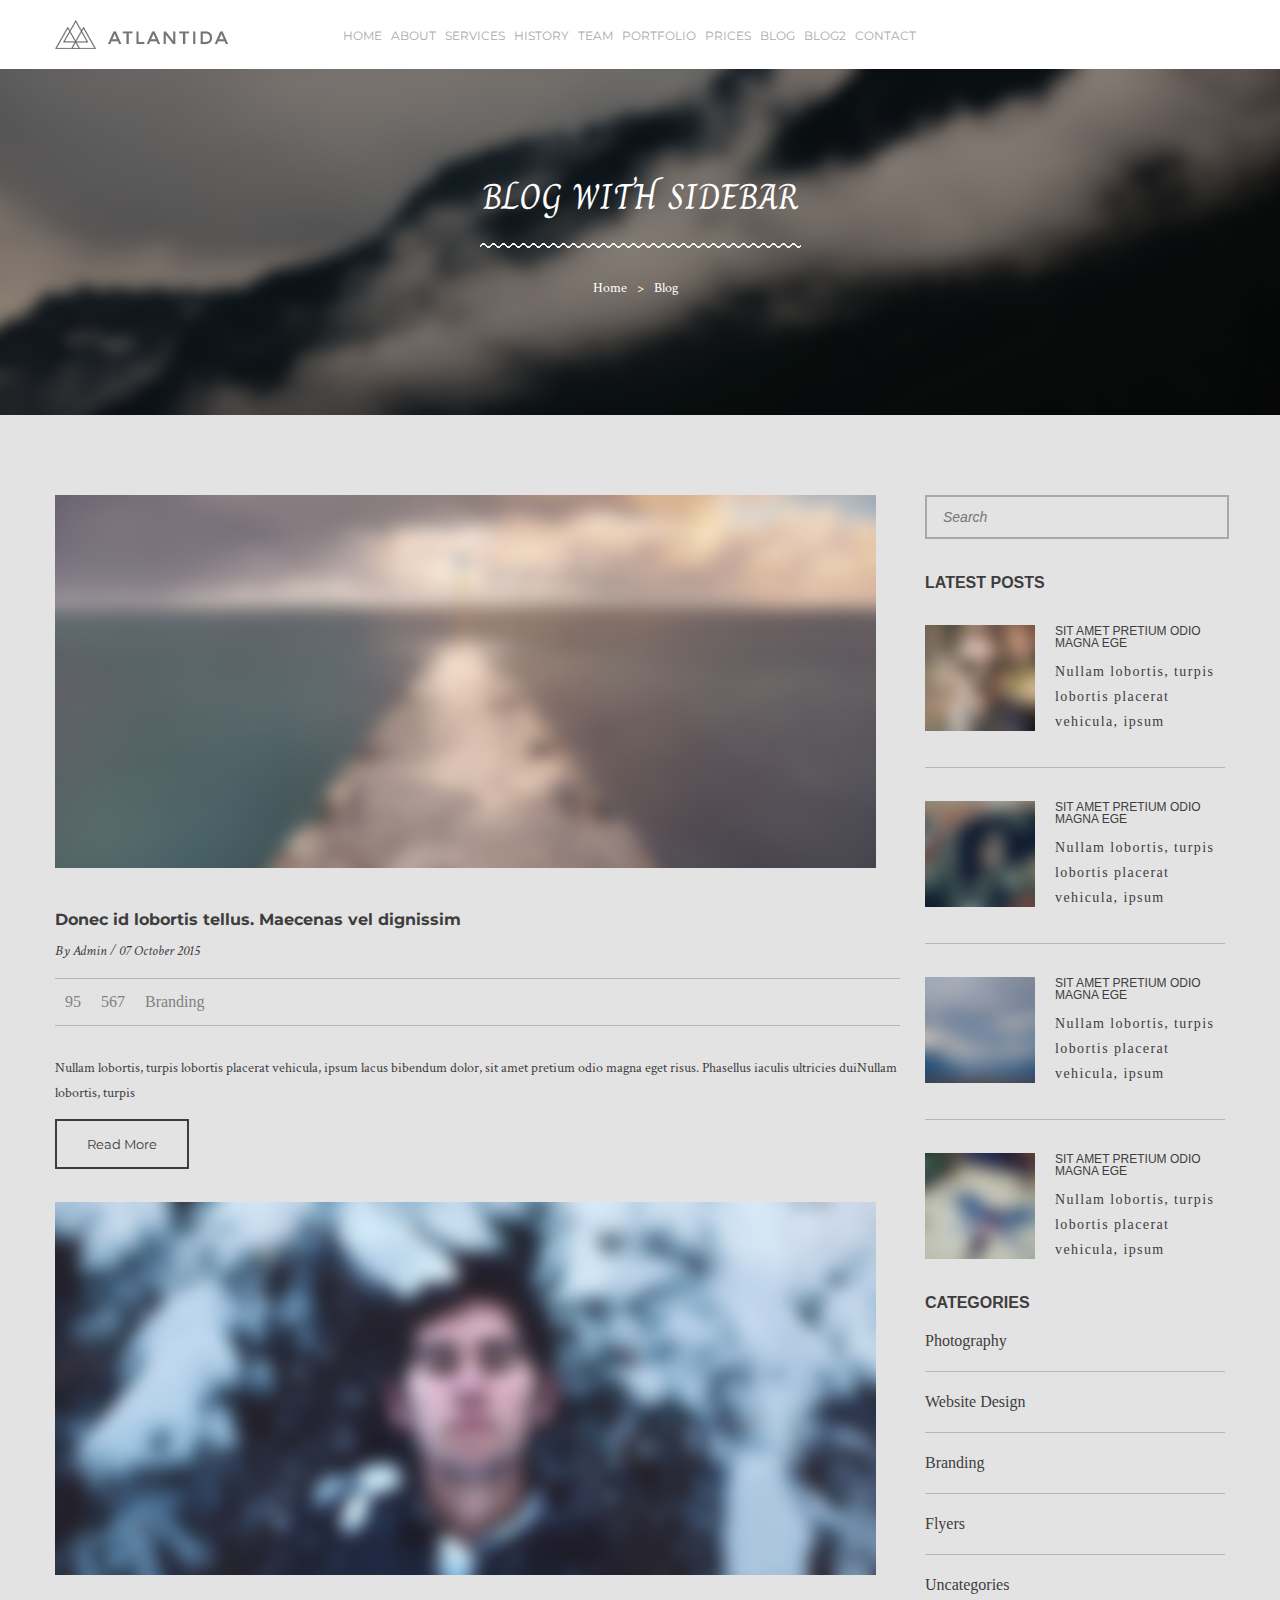
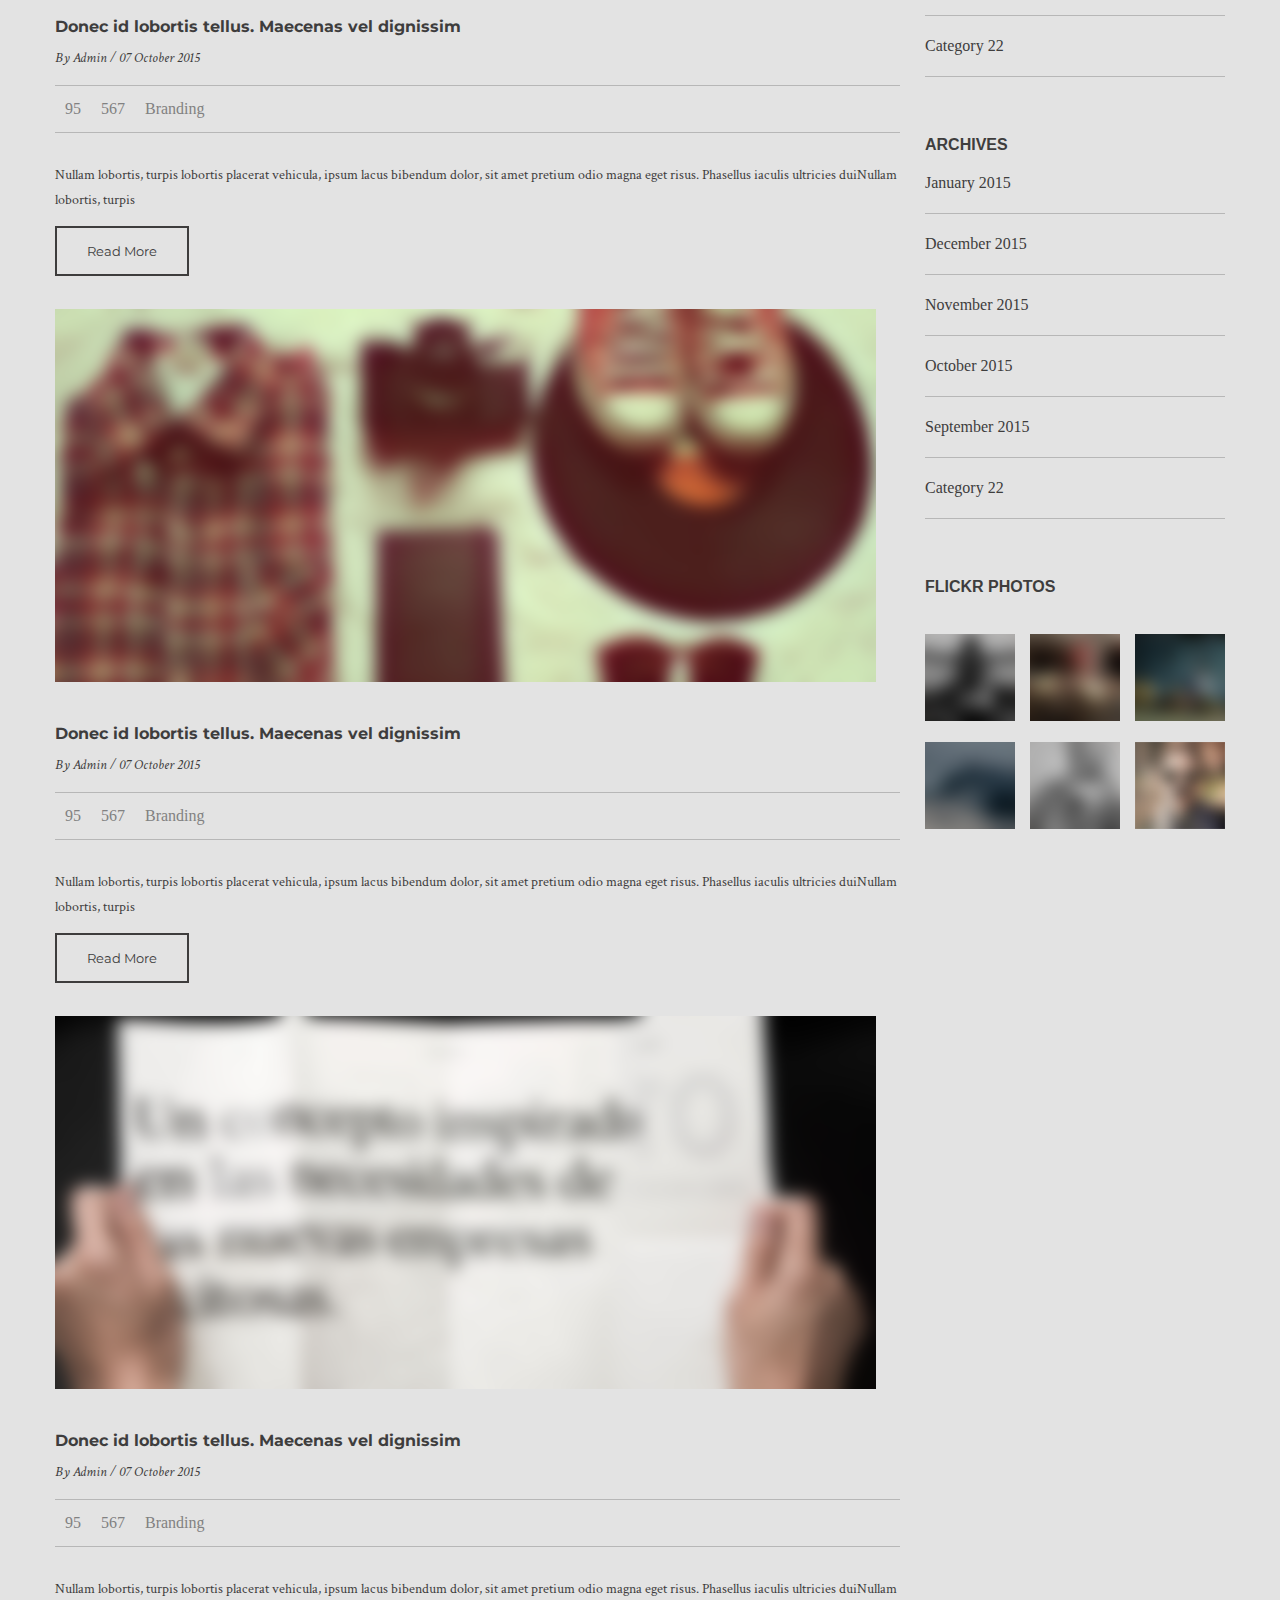
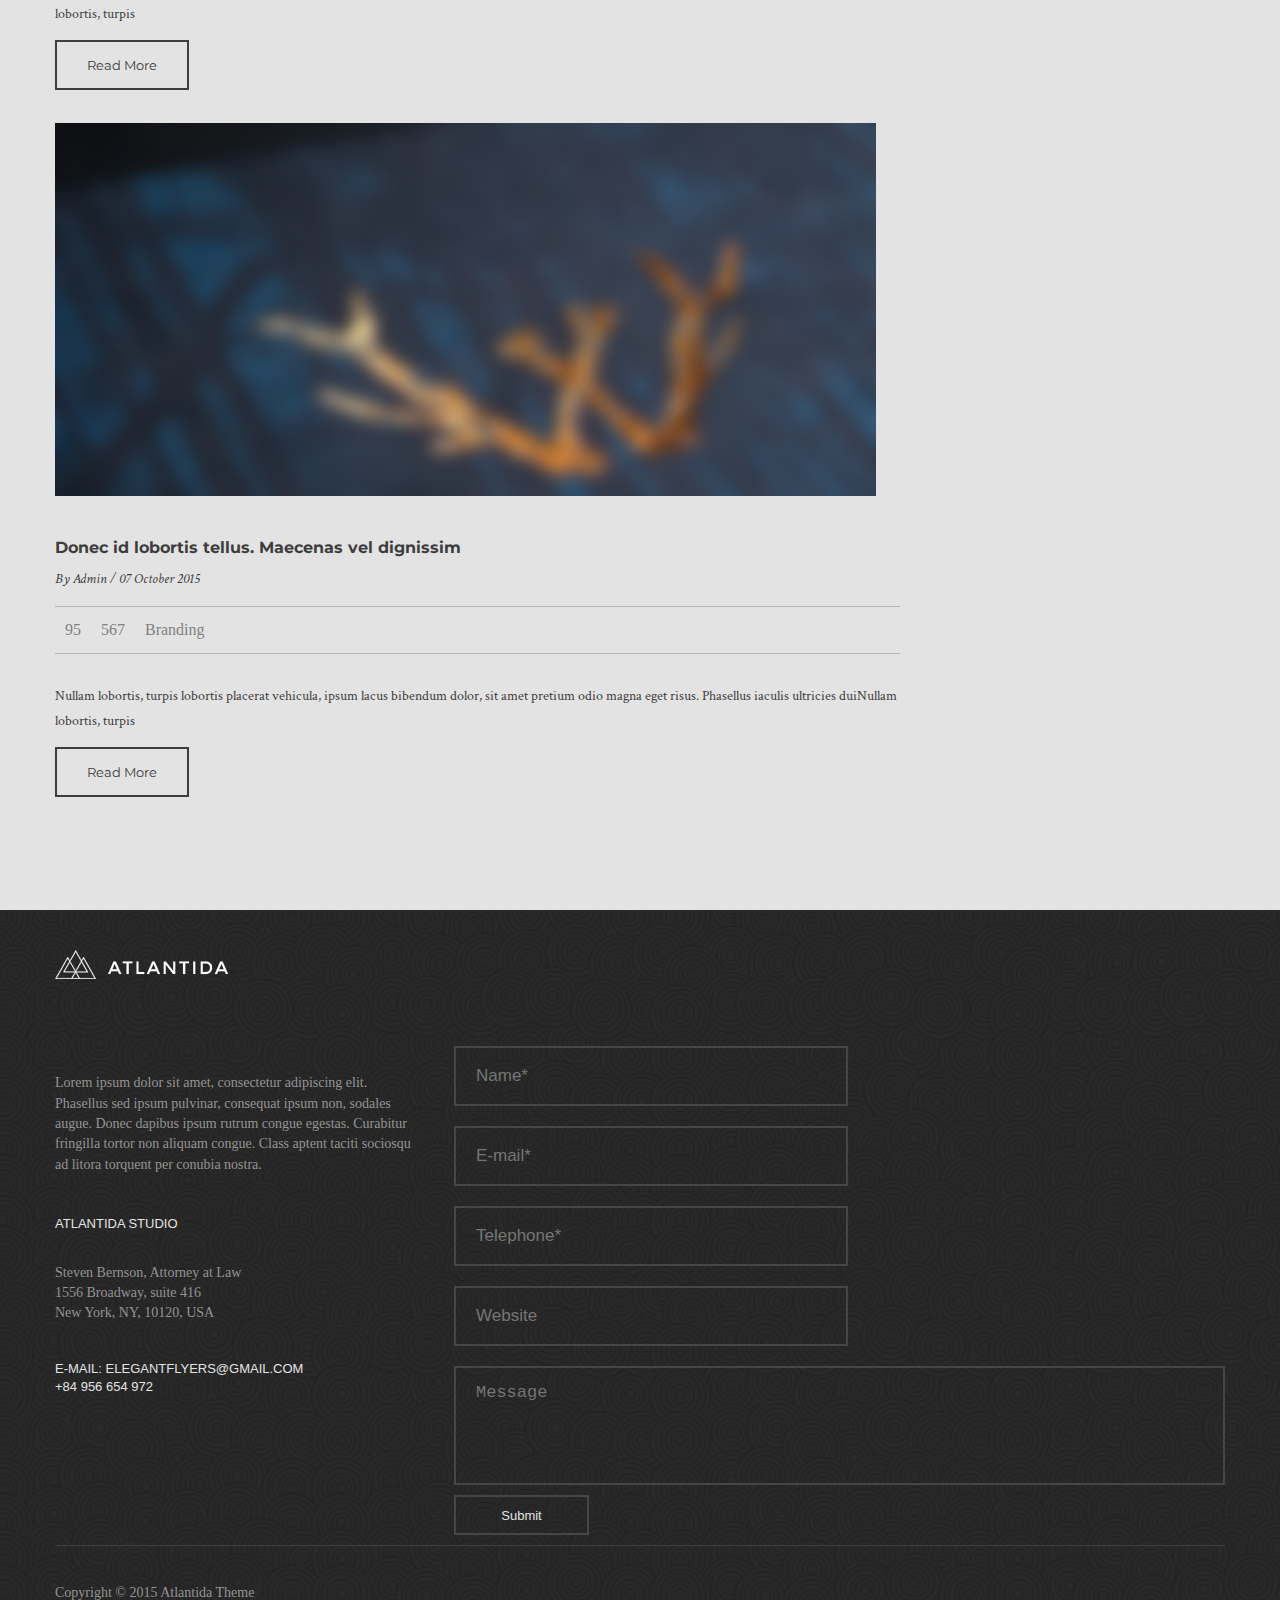
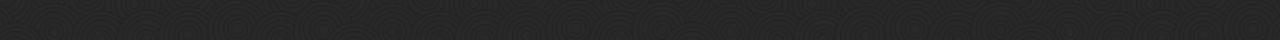
==== commit ff10fcd1: "slider and ..." ====
--- a/app/blog-with-sidebar.html
+++ b/app/blog-with-sidebar.html
@@ -60,205 +60,380 @@
     </div>
 </section>
 
-<!--<div class="blog2__wrapper__for__main__and__aside">-->
-<main class="blog2__main">
-    <div class="container_for_blog-with-sidebar">
-        <div class="posts_for_blog-with-sidebar">
-            <div class="post__item__for__blog-with-sidebar">
-                <img src="img/blogWithSidebar/Image1.png" alt="">
-                <h3 class="posts__h3">
-                    Donec id lobortis tellus.
-                    Maecenas vel dignissim
-                </h3>
-                <p class="posts__date">
-                    By Admin / 07 October 2015
-                </p>
-                <ul class="blog__post__active">
-                    <li class="group__for__color">
-                        <i class="icons__color far fa-comment-dots"></i>
-                        <i class="post__number">95</i>
-                    </li>
-                    <li class="group__for__color">
-                        <i class=" fa fa-eye"></i>
-                        <i class="post__number">567</i>
-                    </li>
-                    <li class="group__for__color">
-                        <i class="fa fa-briefcase"></i>
-                        <i class="post__number">Branding</i>
-                    </li>
-                </ul>
-                <p class="blog__paragraph">
-                    Nullam lobortis, turpis lobortis placerat vehicula, ipsum lacus bibendum dolor, sit amet pretium
-                    odio
-                    magna eget risus. Phasellus iaculis ultricies duiNullam lobortis, turpis
-                </p>
-                <a class="blog__button" href="post-with-sidebar.html">
-                    Read More
+<section class="blog-with-sidebar__content__wrapper blog2__main">
+    <div class="container_for_main_and_aside blog-with-sidebar__content__container">
+        <main>
+            <div class="container_for_blog-with-sidebar">
+                <div class="posts_for_blog-with-sidebar">
+                    <div class="post__item__for__blog-with-sidebar">
+                        <img src="img/blogWithSidebar/Image1.png" alt="">
+                        <h3 class="posts__h3">
+                            Donec id lobortis tellus.
+                            Maecenas vel dignissim
+                        </h3>
+                        <p class="posts__date">
+                            By Admin / 07 October 2015
+                        </p>
+                        <ul class="blog__post__active">
+                            <li class="group__for__color">
+                                <i class="icons__color far fa-comment-dots"></i>
+                                <i class="post__number">95</i>
+                            </li>
+                            <li class="group__for__color">
+                                <i class=" fa fa-eye"></i>
+                                <i class="post__number">567</i>
+                            </li>
+                            <li class="group__for__color">
+                                <i class="fa fa-briefcase"></i>
+                                <i class="post__number">Branding</i>
+                            </li>
+                        </ul>
+                        <p class="blog__paragraph">
+                            Nullam lobortis, turpis lobortis placerat vehicula, ipsum lacus bibendum dolor, sit amet
+                            pretium
+                            odio
+                            magna eget risus. Phasellus iaculis ultricies duiNullam lobortis, turpis
+                        </p>
+                        <a class="blog__button" href="post-with-sidebar.html">
+                            Read More
+                        </a>
+                    </div>
+
+
+                    <div class="post__item__for__blog-with-sidebar">
+                        <img src="img/blogWithSidebar/Image2.png" alt="">
+                        <h3 class="posts__h3">
+                            Donec id lobortis tellus.
+                            Maecenas vel dignissim
+                        </h3>
+                        <p class="posts__date">
+                            By Admin / 07 October 2015
+                        </p>
+                        <ul class="blog__post__active">
+                            <li class="group__for__color">
+                                <i class="icons__color far fa-comment-dots"></i>
+                                <i class="post__number">95</i>
+                            </li>
+                            <li class="group__for__color">
+                                <i class=" fa fa-eye"></i>
+                                <i class="post__number">567</i>
+                            </li>
+                            <li class="group__for__color">
+                                <i class="fa fa-briefcase"></i>
+                                <i class="post__number">Branding</i>
+                            </li>
+                        </ul>
+                        <p class="blog__paragraph">
+                            Nullam lobortis, turpis lobortis placerat vehicula, ipsum lacus bibendum dolor, sit amet
+                            pretium
+                            odio
+                            magna eget risus. Phasellus iaculis ultricies duiNullam lobortis, turpis
+                        </p>
+                        <a class="blog__button" href="post-with-sidebar.html">
+                            Read More
+                        </a>
+                    </div>
+
+
+                    <div class="post__item__for__blog-with-sidebar">
+                        <img src="img/blogWithSidebar/Image3.png" alt="">
+                        <h3 class="posts__h3">
+                            Donec id lobortis tellus.
+                            Maecenas vel dignissim
+                        </h3>
+                        <p class="posts__date">
+                            By Admin / 07 October 2015
+                        </p>
+                        <ul class="blog__post__active">
+                            <li class="group__for__color">
+                                <i class="icons__color far fa-comment-dots"></i>
+                                <i class="post__number">95</i>
+                            </li>
+                            <li class="group__for__color">
+                                <i class=" fa fa-eye"></i>
+                                <i class="post__number">567</i>
+                            </li>
+                            <li class="group__for__color">
+                                <i class="fa fa-briefcase"></i>
+                                <i class="post__number">Branding</i>
+                            </li>
+                        </ul>
+                        <p class="blog__paragraph">
+                            Nullam lobortis, turpis lobortis placerat vehicula, ipsum lacus bibendum dolor, sit amet
+                            pretium
+                            odio
+                            magna eget risus. Phasellus iaculis ultricies duiNullam lobortis, turpis
+                        </p>
+                        <a class="blog__button" href="post-with-sidebar.html">
+                            Read More
+                        </a>
+                    </div>
+
+
+                    <div class="post__item__for__blog-with-sidebar">
+                        <img src="img/blogWithSidebar/Image4.png" alt="">
+                        <h3 class="posts__h3">
+                            Donec id lobortis tellus.
+                            Maecenas vel dignissim
+                        </h3>
+                        <p class="posts__date">
+                            By Admin / 07 October 2015
+                        </p>
+                        <ul class="blog__post__active">
+                            <li class="group__for__color">
+                                <i class="icons__color far fa-comment-dots"></i>
+                                <i class="post__number">95</i>
+                            </li>
+                            <li class="group__for__color">
+                                <i class=" fa fa-eye"></i>
+                                <i class="post__number">567</i>
+                            </li>
+                            <li class="group__for__color">
+                                <i class="fa fa-briefcase"></i>
+                                <i class="post__number">Branding</i>
+                            </li>
+                        </ul>
+                        <p class="blog__paragraph">
+                            Nullam lobortis, turpis lobortis placerat vehicula, ipsum lacus bibendum dolor, sit amet
+                            pretium
+                            odio
+                            magna eget risus. Phasellus iaculis ultricies duiNullam lobortis, turpis
+                        </p>
+                        <a class="blog__button" href="post-with-sidebar.html">
+                            Read More
+                        </a>
+                    </div>
+
+
+                    <div class="post__item__for__blog-with-sidebar">
+                        <img src="img/blogWithSidebar/Image5.png" alt="">
+                        <h3 class="posts__h3">
+                            Donec id lobortis tellus.
+                            Maecenas vel dignissim
+                        </h3>
+                        <p class="posts__date">
+                            By Admin / 07 October 2015
+                        </p>
+                        <ul class="blog__post__active">
+                            <li class="group__for__color">
+                                <i class="icons__color far fa-comment-dots"></i>
+                                <i class="post__number">95</i>
+                            </li>
+                            <li class="group__for__color">
+                                <i class=" fa fa-eye"></i>
+                                <i class="post__number">567</i>
+                            </li>
+                            <li class="group__for__color">
+                                <i class="fa fa-briefcase"></i>
+                                <i class="post__number">Branding</i>
+                            </li>
+                        </ul>
+                        <p class="blog__paragraph">
+                            Nullam lobortis, turpis lobortis placerat vehicula, ipsum lacus bibendum dolor, sit amet
+                            pretium
+                            odio
+                            magna eget risus. Phasellus iaculis ultricies duiNullam lobortis, turpis
+                        </p>
+                        <a class="blog__button" href="post-with-sidebar.html">
+                            Read More
+                        </a>
+                    </div>
+                </div>
+            </div>
+        </main>
+        <aside class="sidebar">
+            <form class="sidebar__search-form__wrapper">
+                <label for="search" hidden="hidden"></label>
+                <input type="search" id="search" class="sidebar__search-form__input-text" placeholder="Search">
+                <button type="submit" class="fa fa-search sidebar__search-form__submit-button"></button>
+            </form>
+            <div class="sidebar__latest-posts__wrapper">
+                <h2 class="sidebar__latest-posts__main-headline">
+                    Latest POSTS
+                </h2>
+                <a href="post-with-sidebar.html" class="sidebar__latest-posts__item">
+                    <div class="sidebar__latest-posts__item__image-wrapper">
+                        <img src="img/blogWithSidebar/Image1-latest.png" alt="image 1">
+                    </div>
+                    <div class="sidebar__latest-posts__item__text">
+                        <h3 class="sidebar__latest-posts__item__text__headline">
+                            sit amet pretium odio magna ege
+                        </h3>
+                        <p class="sidebar__latest-posts__item__text__paragraph">
+                            Nullam lobortis, turpis lobortis placerat vehicula, ipsum
+                        </p>
+                    </div>
+                </a>
+                <a href="post-with-sidebar.html" class="sidebar__latest-posts__item">
+                    <div class="sidebar__latest-posts__item__image-wrapper">
+                        <img src="img/blogWithSidebar/Image2-latest.png" alt="image 1">
+                    </div>
+                    <div class="sidebar__latest-posts__item__text">
+                        <h3 class="sidebar__latest-posts__item__text__headline">
+                            sit amet pretium odio magna ege
+                        </h3>
+                        <p class="sidebar__latest-posts__item__text__paragraph">
+                            Nullam lobortis, turpis lobortis placerat vehicula, ipsum
+                        </p>
+                    </div>
+                </a>
+                <a href="post-with-sidebar.html" class="sidebar__latest-posts__item">
+                    <div class="sidebar__latest-posts__item__image-wrapper">
+                        <img src="img/blogWithSidebar/Image3-latest.png" alt="image 1">
+                    </div>
+                    <div class="sidebar__latest-posts__item__text">
+                        <h3 class="sidebar__latest-posts__item__text__headline">
+                            sit amet pretium odio magna ege
+                        </h3>
+                        <p class="sidebar__latest-posts__item__text__paragraph">
+                            Nullam lobortis, turpis lobortis placerat vehicula, ipsum
+                        </p>
+                    </div>
+                </a>
+                <a href="post-with-sidebar.html" class="sidebar__latest-posts__item">
+                    <div class="sidebar__latest-posts__item__image-wrapper">
+                        <img src="img/blogWithSidebar/Image4-latest.png" alt="image 1">
+                    </div>
+                    <div class="sidebar__latest-posts__item__text">
+                        <h3 class="sidebar__latest-posts__item__text__headline">
+                            sit amet pretium odio magna ege
+                        </h3>
+                        <p class="sidebar__latest-posts__item__text__paragraph">
+                            Nullam lobortis, turpis lobortis placerat vehicula, ipsum
+                        </p>
+                    </div>
                 </a>
             </div>
-
-
-            <div class="post__item__for__blog-with-sidebar">
-                <img src="img/blogWithSidebar/Image2.png" alt="">
-                <h3 class="posts__h3">
-                    Donec id lobortis tellus.
-                    Maecenas vel dignissim
-                </h3>
-                <p class="posts__date">
-                    By Admin / 07 October 2015
-                </p>
-                <ul class="blog__post__active">
-                    <li class="group__for__color">
-                        <i class="icons__color far fa-comment-dots"></i>
-                        <i class="post__number">95</i>
-                    </li>
-                    <li class="group__for__color">
-                        <i class=" fa fa-eye"></i>
-                        <i class="post__number">567</i>
-                    </li>
-                    <li class="group__for__color">
-                        <i class="fa fa-briefcase"></i>
-                        <i class="post__number">Branding</i>
+            <div class="sidebar__list__wrapper">
+                <h2 class="sidebar__list__main-headline">
+                    categories
+                </h2>
+                <ul class="sidebar__list__list">
+                    <li class="sidebar__list__list__item">
+                        <i class="fa fa-caret-right"></i>
+                        <a href="#">
+                            Photography
+                        </a>
+                    </li>
+                    <li class="sidebar__list__list__item">
+                        <i class="fa fa-caret-right"></i>
+                        <a href="#">
+                            Website Design
+                        </a>
+                    </li>
+                    <li class="sidebar__list__list__item">
+                        <i class="fa fa-caret-right"></i>
+                        <a href="#">
+                            Branding
+                        </a>
+                    </li>
+                    <li class="sidebar__list__list__item">
+                        <i class="fa fa-caret-right"></i>
+                        <a href="#">
+                            Flyers
+                        </a>
+                    </li>
+                    <li class="sidebar__list__list__item">
+                        <i class="fa fa-caret-right"></i>
+                        <a href="#">
+                            Uncategories
+                        </a>
+                    </li>
+                    <li class="sidebar__list__list__item">
+                        <i class="fa fa-caret-right"></i>
+                        <a href="#">
+                            Category 22
+                        </a>
                     </li>
                 </ul>
-                <p class="blog__paragraph">
-                    Nullam lobortis, turpis lobortis placerat vehicula, ipsum lacus bibendum dolor, sit amet pretium
-                    odio
-                    magna eget risus. Phasellus iaculis ultricies duiNullam lobortis, turpis
-                </p>
-                <a class="blog__button" href="post-with-sidebar.html">
-                    Read More
-                </a>
             </div>
-
-
-            <div class="post__item__for__blog-with-sidebar">
-                <img src="img/blogWithSidebar/Image3.png" alt="">
-                <h3 class="posts__h3">
-                    Donec id lobortis tellus.
-                    Maecenas vel dignissim
-                </h3>
-                <p class="posts__date">
-                    By Admin / 07 October 2015
-                </p>
-                <ul class="blog__post__active">
-                    <li class="group__for__color">
-                        <i class="icons__color far fa-comment-dots"></i>
-                        <i class="post__number">95</i>
-                    </li>
-                    <li class="group__for__color">
-                        <i class=" fa fa-eye"></i>
-                        <i class="post__number">567</i>
-                    </li>
-                    <li class="group__for__color">
-                        <i class="fa fa-briefcase"></i>
-                        <i class="post__number">Branding</i>
+            <div class="sidebar__list__wrapper">
+                <h2 class="sidebar__list__main-headline">
+                    ARCHIVES
+                </h2>
+                <ul class="sidebar__list__list">
+                    <li class="sidebar__list__list__item">
+                        <i class="fa fa-caret-right"></i>
+                        <a href="#">
+                            January 2015
+                        </a>
+                    </li>
+                    <li class="sidebar__list__list__item">
+                        <i class="fa fa-caret-right"></i>
+                        <a href="#">
+                            December 2015
+                        </a>
+                    </li>
+                    <li class="sidebar__list__list__item">
+                        <i class="fa fa-caret-right"></i>
+                        <a href="#">
+                            November 2015
+                        </a>
+                    </li>
+                    <li class="sidebar__list__list__item">
+                        <i class="fa fa-caret-right"></i>
+                        <a href="#">
+                            October 2015
+                        </a>
+                    </li>
+                    <li class="sidebar__list__list__item">
+                        <i class="fa fa-caret-right"></i>
+                        <a href="#">
+                            September 2015
+                        </a>
+                    </li>
+                    <li class="sidebar__list__list__item">
+                        <i class="fa fa-caret-right"></i>
+                        <a href="#">
+                            Category 22
+                        </a>
                     </li>
                 </ul>
-                <p class="blog__paragraph">
-                    Nullam lobortis, turpis lobortis placerat vehicula, ipsum lacus bibendum dolor, sit amet pretium
-                    odio
-                    magna eget risus. Phasellus iaculis ultricies duiNullam lobortis, turpis
-                </p>
-                <a class="blog__button" href="post-with-sidebar.html">
-                    Read More
-                </a>
             </div>
-
-
-            <div class="post__item__for__blog-with-sidebar">
-                <img src="img/blogWithSidebar/Image4.png" alt="">
-                <h3 class="posts__h3">
-                    Donec id lobortis tellus.
-                    Maecenas vel dignissim
-                </h3>
-                <p class="posts__date">
-                    By Admin / 07 October 2015
-                </p>
-                <ul class="blog__post__active">
-                    <li class="group__for__color">
-                        <i class="icons__color far fa-comment-dots"></i>
-                        <i class="post__number">95</i>
-                    </li>
-                    <li class="group__for__color">
-                        <i class=" fa fa-eye"></i>
-                        <i class="post__number">567</i>
-                    </li>
-                    <li class="group__for__color">
-                        <i class="fa fa-briefcase"></i>
-                        <i class="post__number">Branding</i>
+            <div class="sidebar__photos__wrapper">
+                <h2 class="sidebar__photos__headline">
+                    FLICKR PHOTOS
+                </h2>
+                <ul class="sidebar__photos__list">
+                    <li class="sidebar__photos__item">
+                        <a href="#">
+                            <img src="img/blogWithSidebar/1.png" alt="image 1">
+                        </a>
+                    </li>
+                    <li class="sidebar__photos__item">
+                        <a href="#">
+                            <img src="img/blogWithSidebar/2.png" alt="image 2">
+                        </a>
+                    </li>
+                    <li class="sidebar__photos__item">
+                        <a href="#">
+                            <img src="img/blogWithSidebar/3.png" alt="image 3">
+                        </a>
+                    </li>
+                    <li class="sidebar__photos__item">
+                        <a href="#">
+                            <img src="img/blogWithSidebar/4.png" alt="image 4">
+                        </a>
+                    </li>
+                    <li class="sidebar__photos__item">
+                        <a href="#">
+                            <img src="img/blogWithSidebar/5.png" alt="image 5">
+                        </a>
+                    </li>
+                    <li class="sidebar__photos__item">
+                        <a href="#">
+                            <img src="img/blogWithSidebar/6.png" alt="image 6">
+                        </a>
                     </li>
                 </ul>
-                <p class="blog__paragraph">
-                    Nullam lobortis, turpis lobortis placerat vehicula, ipsum lacus bibendum dolor, sit amet pretium
-                    odio
-                    magna eget risus. Phasellus iaculis ultricies duiNullam lobortis, turpis
-                </p>
-                <a class="blog__button" href="post-with-sidebar.html">
-                    Read More
-                </a>
             </div>
-
-
-            <div class="post__item__for__blog-with-sidebar">
-                <img src="img/blogWithSidebar/Image5.png" alt="">
-                <h3 class="posts__h3">
-                    Donec id lobortis tellus.
-                    Maecenas vel dignissim
-                </h3>
-                <p class="posts__date">
-                    By Admin / 07 October 2015
-                </p>
-                <ul class="blog__post__active">
-                    <li class="group__for__color">
-                        <i class="icons__color far fa-comment-dots"></i>
-                        <i class="post__number">95</i>
-                    </li>
-                    <li class="group__for__color">
-                        <i class=" fa fa-eye"></i>
-                        <i class="post__number">567</i>
-                    </li>
-                    <li class="group__for__color">
-                        <i class="fa fa-briefcase"></i>
-                        <i class="post__number">Branding</i>
-                    </li>
-                </ul>
-                <p class="blog__paragraph">
-                    Nullam lobortis, turpis lobortis placerat vehicula, ipsum lacus bibendum dolor, sit amet pretium
-                    odio
-                    magna eget risus. Phasellus iaculis ultricies duiNullam lobortis, turpis
-                </p>
-                <a class="blog__button" href="post-with-sidebar.html">
-                    Read More
-                </a>
-            </div>
-        </div>
+        </aside>
     </div>
-</main>
-<!--<aside class="blog2__aside">-->
-<!--<form class="sidebar__search-form">-->
-<!--<label for="search" hidden="hidden"></label>-->
-<!--<input type="search" id="search" class="sidebar__search-form__input-text" placeholder="Search">-->
-<!--<button type="submit" class="fa fa-search "></button>-->
-<!--</form>-->
-<!--<div class="blog2__latest__post">-->
-<!--<h2>-->
-<!--Latest POSTS-->
-<!--</h2>-->
-<!--<div class="latest__post__item">-->
-<!--<img src="img/blogWithSidebar/Image1-latest.png" alt="">-->
-<!--<div class="latest-post__text">-->
-<!--<h3>-->
-<!--sit amet pretium odio magna ege-->
-<!--</h3>-->
-<!--<p>-->
-<!--Nullam lobortis, turpis lobortis placerat vehicula, ipsum-->
-<!--</p>-->
-<!--</div>-->
-<!--</div>-->
-<!--</div>-->
-<!--</aside>-->
-<!--</div>-->
+</section>
+
+
+
+
 
 <section class="contacts-section__wrapper" id="contact">
     <div class="container contacts-section__logo-container">
--- a/app/css/style.css
+++ b/app/css/style.css
@@ -2,6 +2,10 @@
   max-width: 1170px;
   margin: 0 auto;
   align-items: center; }
+
+.container3 {
+  max-width: 1600px;
+  margin: 0 auto; }
 
 .h2-in-page {
   padding-top: 60px;
@@ -91,40 +95,6 @@
     padding-left: 80px;
     padding-right: 50px; } }
 
-.slider {
-  background: #e3e3e3 url("../img/slider/Image.png") no-repeat center;
-  background-size: cover;
-  min-height: 600px; }
-
-.text-slider {
-  padding-top: 200px;
-  display: flex;
-  flex-direction: column;
-  align-content: center;
-  align-items: center;
-  text-align: center; }
-
-.slider-paragraph {
-  padding-bottom: 20px;
-  color: #ffffff;
-  font-family: "Crimson Text - Roman", sans-serif;
-  font-size: 14px;
-  font-weight: 400;
-  letter-spacing: 1.4px; }
-
-.slider-h1 {
-  position: absolute;
-  padding-top: 55px;
-  font-family: "Charm", cursive;
-  font-size: 60px;
-  color: #ffffff;
-  font-weight: 400;
-  text-transform: uppercase;
-  letter-spacing: 1px; }
-
-.line {
-  padding-bottom: 30px; }
-
 .slider-button-a {
   max-width: 150px;
   flex-direction: column;
@@ -144,7 +114,163 @@
 
 .arrow {
   position: absolute;
-  padding-top: 213px; }
+  padding-top: 10px;
+  padding-left: 40px; }
+
+.homepage__top-section__wrapper {
+  display: flex;
+  margin: 0 auto;
+  align-items: center;
+  justify-content: center;
+  max-width: 2000px;
+  flex-direction: column;
+  background: url("../img/slider/Image.png") center no-repeat;
+  background-size: cover;
+  min-height: 600px; }
+
+.homepage__top-section__paragraph {
+  color: #ffffff;
+  font-family: 'CrimsonText-Roman', serif;
+  font-size: 14px;
+  font-weight: 400; }
+
+.homepage__top-section__headline {
+  width: 100%;
+  max-width: 515px;
+  color: #ffffff;
+  font-family: 'Amsdam', sans-serif;
+  font-size: 24px;
+  font-weight: 400;
+  text-transform: uppercase;
+  background: url("../img/slider/Line.png") center no-repeat;
+  background-size: 100% 100%; }
+  .homepage__top-section__headline__position {
+    margin: 25px auto 40px;
+    padding: 30px 10px; }
+
+.homepage__top-section__button {
+  border: 2px solid #fff;
+  transition: 0.3s;
+  position: relative; }
+  .homepage__top-section__button:hover {
+    border: 2px solid transparent;
+    transition: 0.3s;
+    color: #2a2a2a;
+    background: #f9f9f9; }
+
+.homepage__top-section__arrow {
+  position: absolute;
+  bottom: -92%;
+  left: 45%; }
+
+.slick-slide {
+  outline: none; }
+
+.slick-prev, .slick-next {
+  position: absolute;
+  top: 40%;
+  color: rgba(75, 73, 74, 0.5);
+  width: 100%;
+  border-radius: 100%;
+  outline: none;
+  max-width: 34px;
+  height: 34px;
+  font-size: 20px;
+  cursor: pointer; }
+
+.slick-prev {
+  left: 10px; }
+
+.slick-next {
+  right: 10px; }
+
+.homepage-top-slider {
+  display: flex;
+  justify-content: center;
+  text-align: center;
+  position: relative; }
+
+@media only screen and (min-width: 768px) {
+  .homepage__top-section__headline {
+    font-size: 36px; } }
+
+/* Slider */
+.slick-slider {
+  position: relative;
+  display: block;
+  box-sizing: border-box;
+  user-select: none;
+  touch-action: pan-y; }
+
+.slick-list {
+  position: relative;
+  display: block;
+  overflow: hidden;
+  margin: 0;
+  padding: 0; }
+
+.slick-list:focus {
+  outline: none; }
+
+.slick-list.dragging {
+  cursor: pointer;
+  cursor: hand; }
+
+.slick-slider .slick-track,
+.slick-slider .slick-list {
+  transform: translate3d(0, 0, 0); }
+
+.slick-track {
+  position: relative;
+  top: 0;
+  left: 0;
+  display: block;
+  margin-left: auto;
+  margin-right: auto; }
+
+.slick-track:before,
+.slick-track:after {
+  display: table;
+  content: ''; }
+
+.slick-track:after {
+  clear: both; }
+
+.slick-loading .slick-track {
+  visibility: hidden; }
+
+.slick-slide {
+  display: none;
+  float: left;
+  height: 100%;
+  min-height: 1px; }
+
+[dir='rtl'] .slick-slide {
+  float: right; }
+
+.slick-slide img {
+  display: block; }
+
+.slick-slide.slick-loading img {
+  display: none; }
+
+.slick-slide.dragging img {
+  pointer-events: none; }
+
+.slick-initialized .slick-slide {
+  display: block; }
+
+.slick-loading .slick-slide {
+  visibility: hidden; }
+
+.slick-vertical .slick-slide {
+  display: block;
+  height: auto;
+  border: 1px solid transparent; }
+
+.slick-arrow.slick-hidden {
+  display: none;
+  border: 2px solid #000; }
 
 .about {
   background-color: #e3e3e3; }
@@ -418,6 +544,38 @@
   display: flex;
   justify-content: center;
   padding-bottom: 70px; }
+
+.photos__item__h3 {
+  color: #3e3d3d;
+  font-family: Montserrat,sans-serif;
+  font-size: 13px;
+  font-weight: 400;
+  line-height: 18px; }
+
+.team__photos__item-hover {
+  position: absolute;
+  padding: 80px 90px;
+  margin: 11px;
+  display: flex;
+  flex-direction: column;
+  justify-content: flex-end;
+  background-color: rgba(246, 246, 246, 0.83);
+  opacity: 0;
+  transition: 0.3s; }
+  .team__photos__item-hover:hover {
+    opacity: 1; }
+
+.team__photos__item-hover {
+  text-align: left; }
+
+.photos__item__paragraph {
+  max-width: 145px;
+  padding-bottom: 10px;
+  border-bottom: 1px solid #515151;
+  color: #3e3d3d;
+  font-family: "Crimson Text",cursive;
+  font-size: 14px;
+  font-style: italic; }
 
 .team__photos__element {
   padding-right: 30px; }
@@ -907,6 +1065,111 @@
   .form__input__textarea {
     max-width: 100%; } }
 
+.sidebar {
+  margin: 40px 0 0 0;
+  width: 100%; }
+  .sidebar__search-form__wrapper {
+    width: 100%;
+    display: flex;
+    align-items: center;
+    border: 2px solid #a8a8a8;
+    height: 40px; }
+  .sidebar__search-form__input-text {
+    flex-grow: 1;
+    padding-left: 16px;
+    outline: none;
+    background-color: transparent;
+    border: none;
+    color: #3e3d3d;
+    font-size: 14px;
+    font-style: italic; }
+  .sidebar__search-form__submit-button {
+    border: none;
+    background-color: transparent;
+    cursor: pointer;
+    outline: none; }
+  .sidebar__latest-posts__wrapper {
+    margin-top: 35px; }
+    .sidebar__latest-posts__wrapper :last-child {
+      border: none; }
+  .sidebar__latest-posts__main-headline {
+    color: #3e3d3d;
+    font-family: 'Montserrat-Bold', sans-serif;
+    font-size: 16px;
+    font-weight: 700;
+    line-height: 18px;
+    text-transform: uppercase; }
+  .sidebar__latest-posts__item {
+    padding: 33px 0;
+    display: flex;
+    flex-direction: row;
+    border-bottom: 1px solid #b7b7b7;
+    text-decoration: none; }
+    .sidebar__latest-posts__item__image-wrapper {
+      width: 100%;
+      max-width: 110px;
+      overflow: hidden; }
+      .sidebar__latest-posts__item__image-wrapper img {
+        width: 100%; }
+    .sidebar__latest-posts__item__text {
+      margin-left: 20px; }
+      .sidebar__latest-posts__item__text__headline {
+        color: #3e3d3d;
+        font-family: 'Montserrat-Bold', sans-serif;
+        font-size: 12px;
+        font-weight: 400;
+        text-transform: uppercase; }
+      .sidebar__latest-posts__item__text__paragraph {
+        margin-top: 10px;
+        color: #3e3d3d;
+        font-family: 'CrimsonText-Italic', serif;
+        font-size: 14px;
+        line-height: 25px;
+        /* Text style for "N, ullam l" */
+        letter-spacing: 1.4px; }
+  .sidebar__list__wrapper {
+    margin-bottom: 60px; }
+  .sidebar__list__main-headline {
+    color: #3e3d3d;
+    font-family: 'Montserrat-Bold', sans-serif;
+    font-size: 16px;
+    font-weight: 700;
+    text-transform: uppercase; }
+  .sidebar__list__list {
+    list-style: none; }
+  .sidebar__list__list__item {
+    padding: 22px 0;
+    border-bottom: 1px solid #b7b7b7; }
+    .sidebar__list__list__item a {
+      text-decoration: none;
+      color: #3e3d3d;
+      font-family: 'CrimsonText-Italic', serif;
+      font-size: 16px; }
+  .sidebar__photos__headline {
+    margin-bottom: 30px;
+    color: #3e3d3d;
+    font-family: 'Montserrat-Bold', sans-serif;
+    font-size: 16px;
+    font-weight: 700;
+    text-transform: uppercase; }
+  .sidebar__photos__list {
+    list-style: none;
+    display: flex;
+    flex-flow: row wrap;
+    justify-content: space-between; }
+  .sidebar__photos__item {
+    width: 100%;
+    max-width: 90px;
+    margin: 9px 0;
+    overflow: hidden; }
+    .sidebar__photos__item img {
+      width: 100%; }
+
+@media only screen and (min-width: 768px) {
+  .sidebar {
+    margin: 0 0 0 25px;
+    max-width: 300px; } }
+
 .blog1__background {
   background-color: #e3e3e3; }
 
@@ -950,11 +1213,12 @@
   padding-top: 85px;
   display: flex;
   flex-wrap: wrap;
-  justify-content: space-between; }
+  justify-content: center; }
 
 .post__item {
   max-width: 370px;
-  padding-bottom: 30px; }
+  padding-bottom: 30px;
+  padding-right: 20px; }
 
 .posts__h3 {
   padding-top: 40px;
@@ -1008,6 +1272,10 @@
   background: url("../img/blogWithSidebar/background.png") no-repeat center;
   background-size: cover; }
 
+.container_for_main_and_aside {
+  max-width: 1170px;
+  margin: 0 auto; }
+
 .blog2__main {
   background-color: #e3e3e3;
   padding-top: 85px; }
@@ -1015,19 +1283,140 @@
 .blog2__aside {
   float: right; }
 
-.container_for_blog-with-sidebar {
-  max-width: 820px;
-  margin: 0 auto;
-  background-color: #e3e3e3;
-  border-bottom: 1px solid #3e3d3d; }
-
 .post__item__for__blog-with-sidebar {
   padding-bottom: 50px; }
 
 .latest__post__item {
   display: flex;
   flex-direction: row; }
+
+.blog-with-sidebar__content__wrapper {
+  background-color: #e3e3e3;
+  padding: 80px 0; }
+
+.blog-with-sidebar__content__container {
+  display: flex;
+  flex-flow: row wrap;
+  justify-content: space-between; }
+
+.blog-with-sidebar__content__main__wrapper {
+  width: 100%;
+  max-width: 820px; }
+
+.blog-with-sidebar__content__main__article {
+  margin-bottom: 50px; }
+  .blog-with-sidebar__content__main__article__info {
+    margin: 20px 0 0;
+    padding: 12px 0;
+    display: flex;
+    flex-direction: row;
+    border-width: 1px 0 1px;
+    border-style: solid;
+    border-color: #b7b7b7;
+    list-style: none;
+    color: #818181;
+    font-family: 'CrimsonText-Italic', serif;
+    font-size: 14px; }
+    .blog-with-sidebar__content__main__article__info i {
+      margin: 0 5px; }
+
+.blog-with-sidebar__content__main__image-wrapper {
+  width: 100%; }
+  .blog-with-sidebar__content__main__image-wrapper img {
+    width: 100%; }
+
+.blog-with-sidebar__content__main__headline {
+  margin: 40px 0 10px;
+  color: #3e3d3d;
+  font-family: 'Montserrat-Regular', sans-serif;
+  font-size: 16px;
+  font-weight: 700;
+  text-transform: uppercase; }
+
+.blog-with-sidebar__content__main__post-time {
+  color: #3e3d3d;
+  font-family: 'CrimsonText-Italic', serif;
+  font-size: 14px; }
+
+.blog-with-sidebar__content__main__paragraph {
+  margin-top: 25px;
+  color: #3e3d3d;
+  font-family: 'CrimsonText-Roman', serif;
+  font-size: 14px;
+  font-weight: 400;
+  line-height: 25px; }
+
+.blog-with-sidebar__content__main__button {
+  margin-top: 25px;
+  border: 2px solid #3e3d3d;
+  color: #3e3d3d;
+  transition: 0.3s; }
+  .blog-with-sidebar__content__main__button:hover {
+    background-color: #3e3d3d;
+    color: #fff; }
+
+.blog-with-sidebar__content__main__bottom-divider {
+  border-top: 1px solid #3e3d3d; }
+
+.blog-with-sidebar__content__main__bottom-buttons__wrapper {
+  display: flex;
+  flex-direction: row;
+  justify-content: center;
+  list-style: none; }
+
+.blog-with-sidebar__content__main__bottom-buttons__button {
+  margin: 70px 3px 0;
+  display: flex;
+  justify-content: center;
+  align-items: center;
+  padding: 0;
+  width: 38px;
+  height: 38px;
+  text-decoration: none;
+  border: 1px solid #3e3d3d;
+  color: #3e3d3d;
+  font-family: 'CrimsonText-Italic', serif;
+  font-size: 14px;
+  transition: 0.3s; }
+  .blog-with-sidebar__content__main__bottom-buttons__button:hover {
+    background-color: #3e3d3d;
+    color: #fff; }
+
+@media only screen and (min-width: 768px) {
+  .blog-with-sidebar__content__container {
+    flex-flow: row nowrap; }
+  .blog-with-sidebar__content__main__wrapper {
+    margin-right: 25px; } }
 
 .post__with__sidebar {
   background: url("../img/postWithSidebar/background.png") no-repeat center;
   background-size: cover; }
+
+.post__content {
+  background-color: #e3e3e3; }
+
+.post__content__text__in__ramka {
+  padding: 70px 60px;
+  border: 2px solid #a8a8a8;
+  color: #3e3d3d;
+  font-family: "Crimson Text", sans-serif;
+  font-size: 16px;
+  font-weight: 700;
+  font-style: italic;
+  line-height: 25px; }
+
+.post__social__wrapper {
+  text-align: center;
+  padding: 20px 0;
+  margin-bottom: 60px;
+  border-top: 1px solid #b7b7b7;
+  border-bottom: 1px solid #b7b7b7; }
+
+.post__social__item {
+  padding: 10px;
+  margin-right: 5px;
+  color: #818181;
+  border: 1px solid #818181;
+  border-radius: 100%;
+  width: 30px;
+  height: 30px; }
